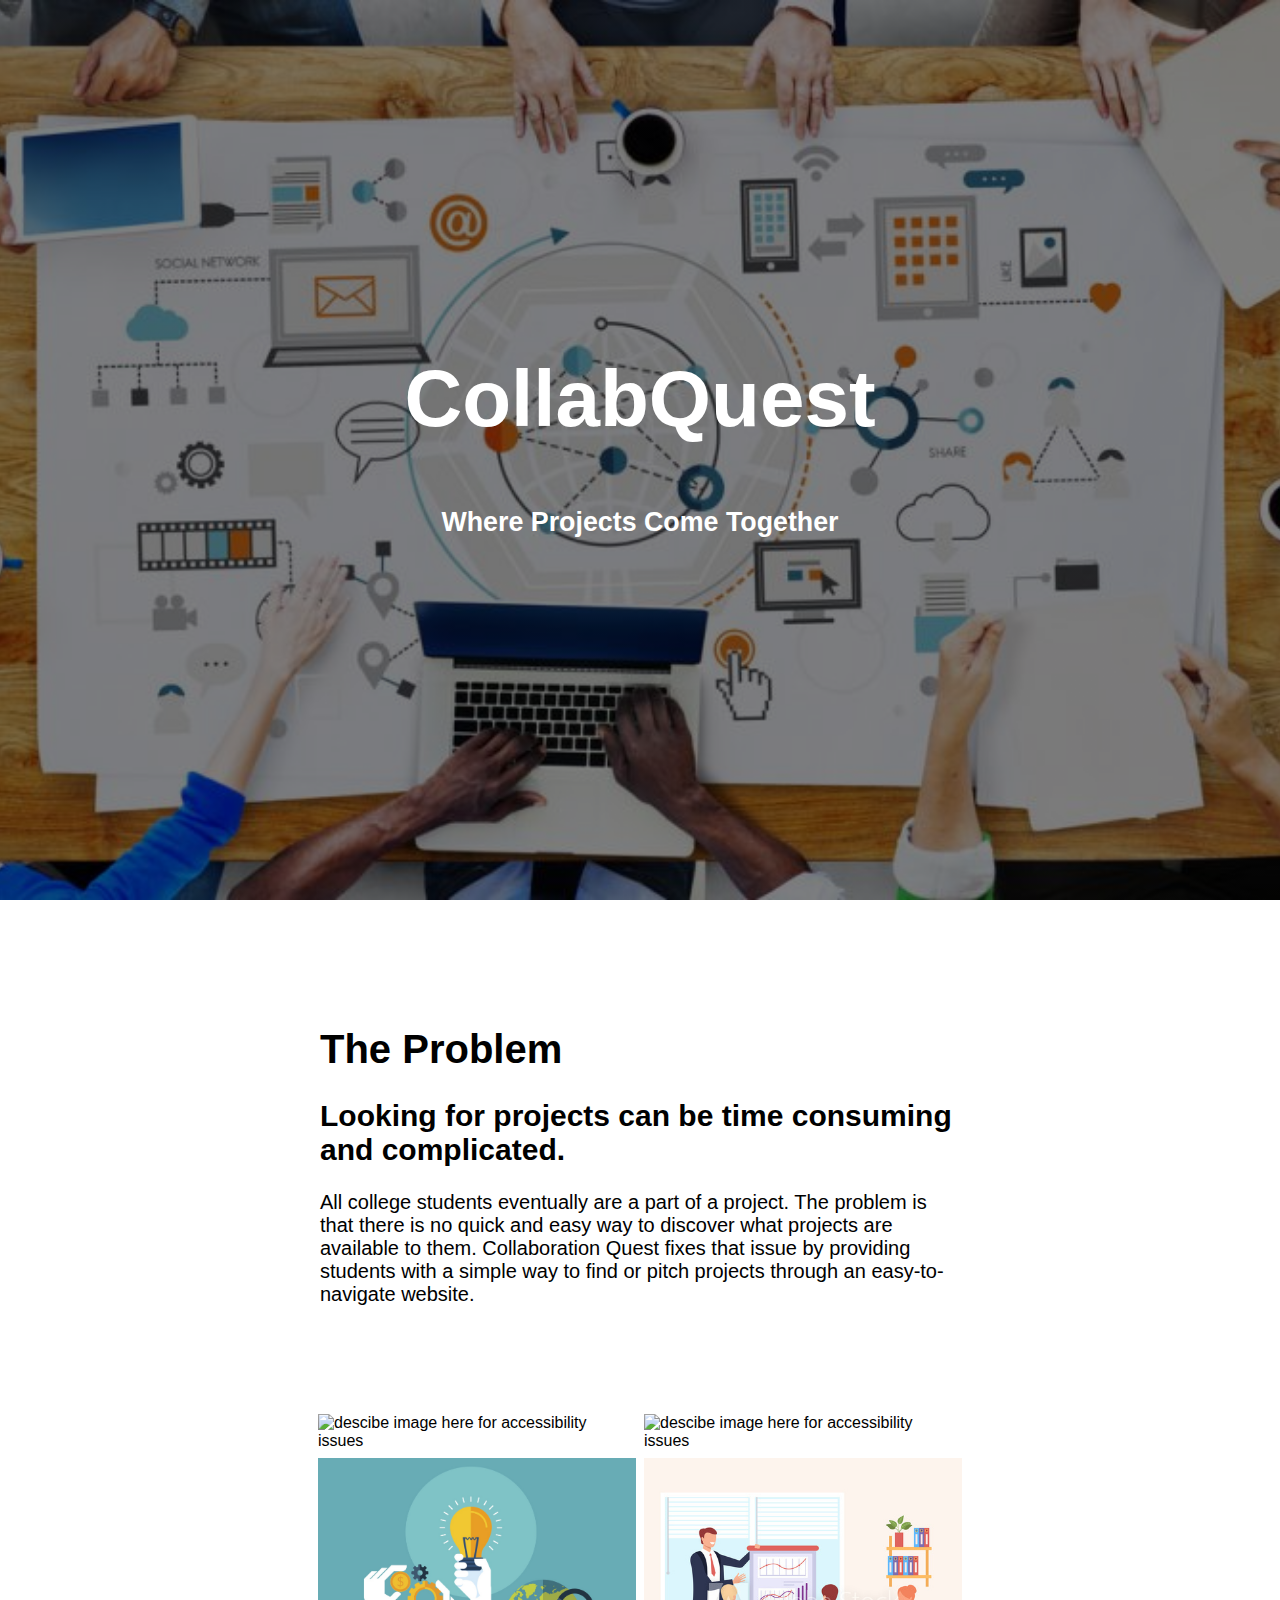
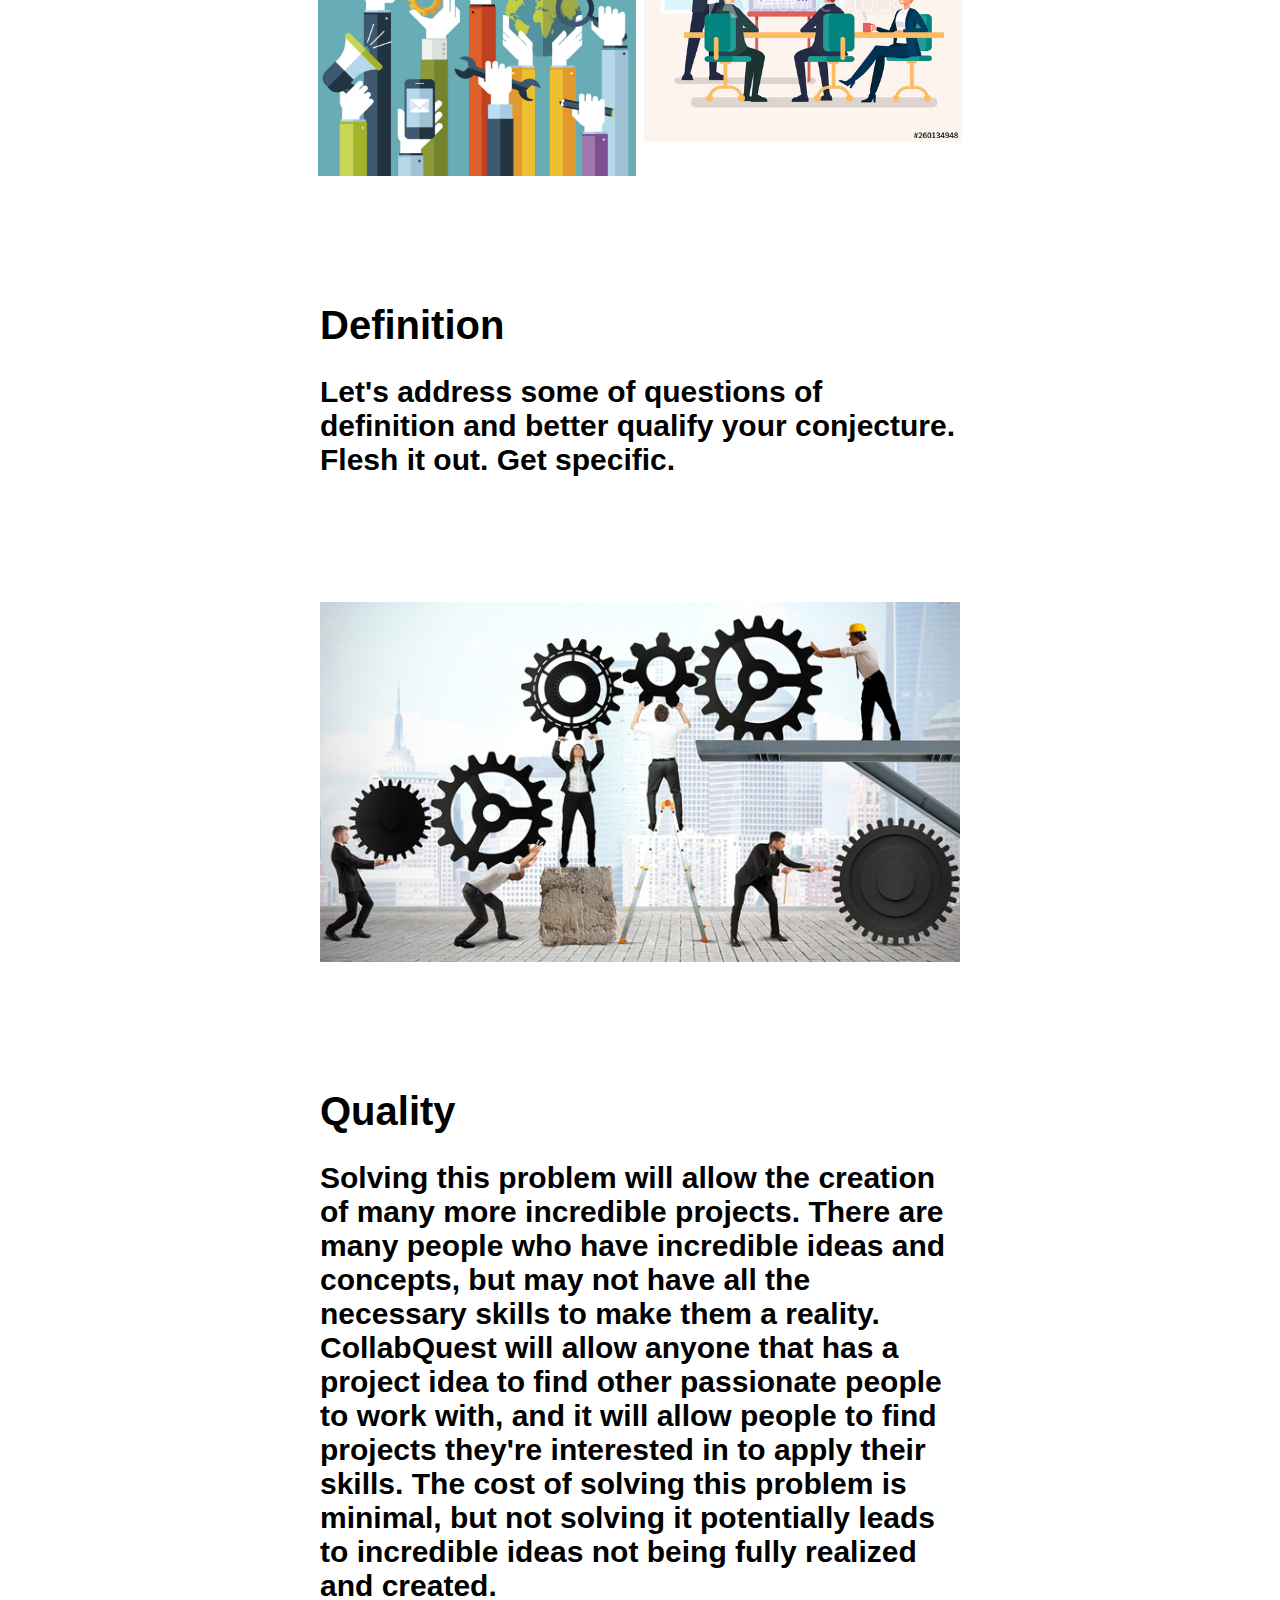
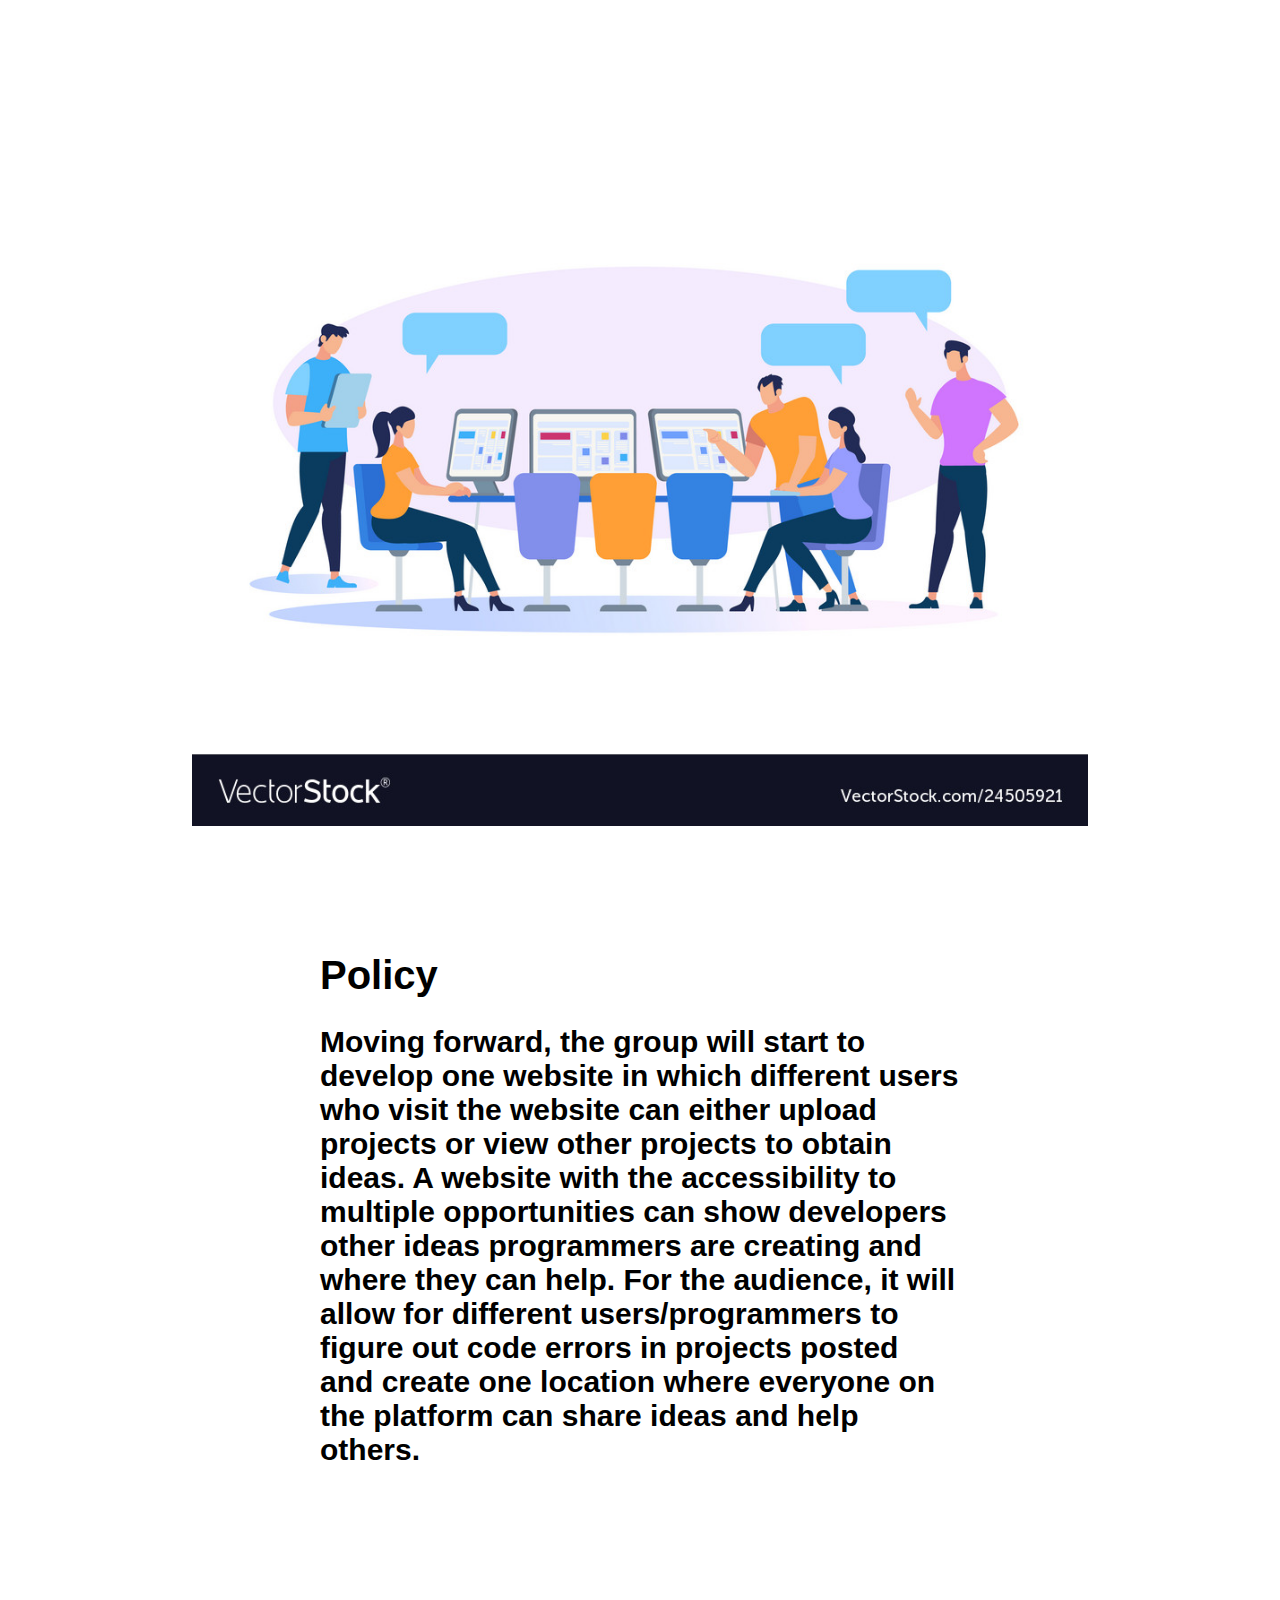
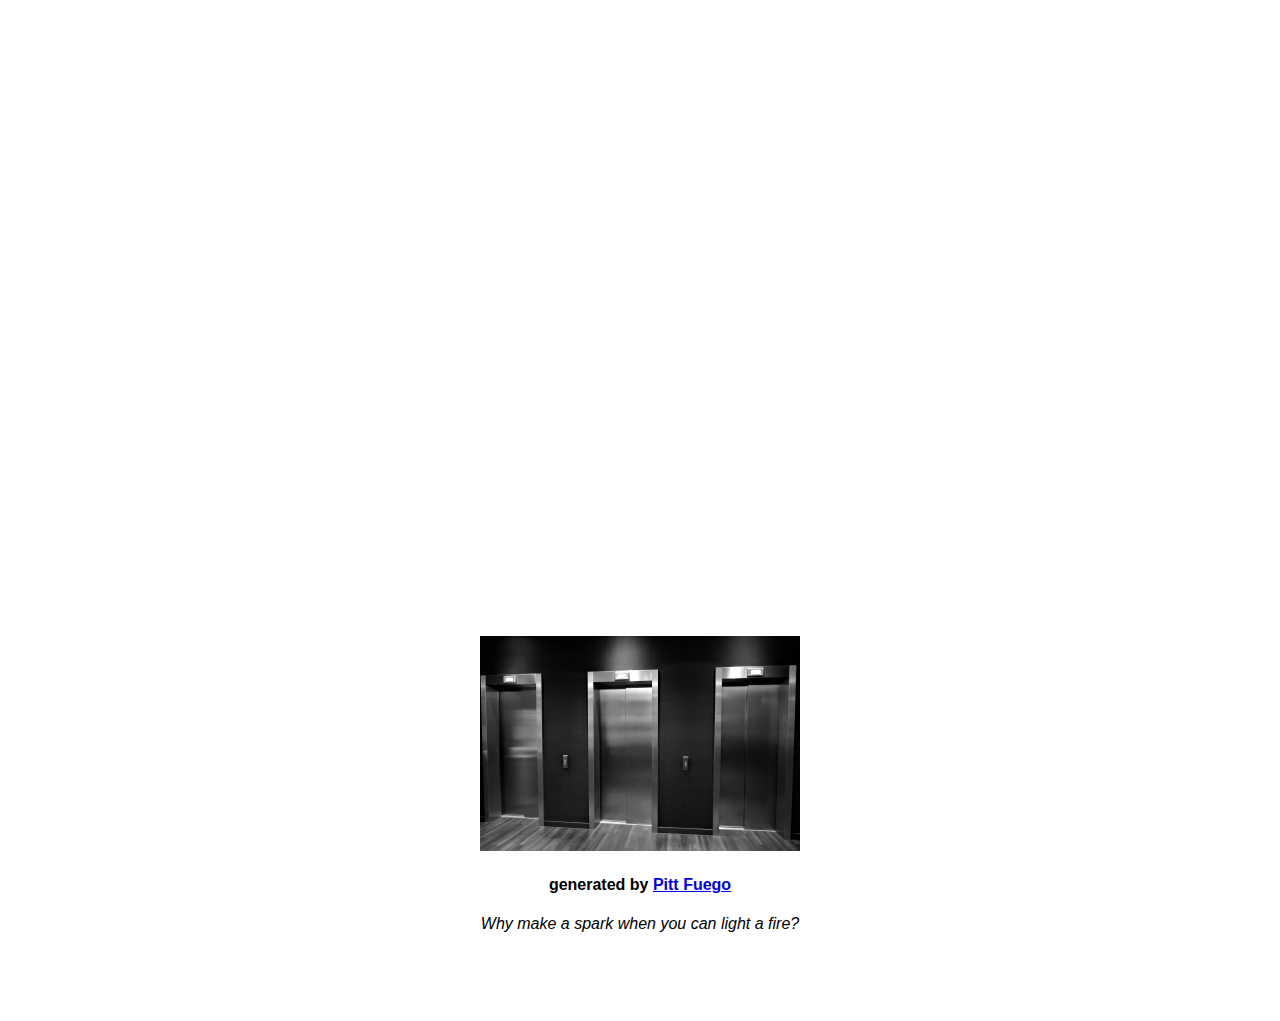
==== index.html @ deaec3da "Update index.html" ====
<!DOCTYPE html>
<html lang="en">
<head>
    
<!--Hello digital composer! Welcome to my Elevator Pitch Generator web design tool, powered by Stasis Theory. I'm glad you found it--we're going to adapt a 2,000 year old formula to help you pitch an idea, explaining who you are and what you want, why it's important, and what it will do for your audience. I use this document in my Technical Communications classes at the University of Pittsburgh to teach my students a little bit about rhetoric, and a little bit about computer science. Just follow along and with comments like this, and you will make a really cool web documemt that helps pitch your idea and learn a little bit about coding. 

You could make web presentations the easy way by creating a pdf's or powerpoint, or you could do a little more work to better understand these digital tools that you use everyday to (re)present yourself and connect with others in virtual spaces. And this last bit is an important point! If we really want to be makers, if we really want to be creative, then we need to understand our tools and how they work. 

In this file, you will work through the four questions of stasis: conjecture, definition, quality, and policy. This method is tried and true, 100% guaranteed to help you say something meaningful about almost anything. While the Greeks originally used it to help them explore questions and issues, and to try to figure out where others might disagree on those issues, the design can easily be adapted to other ends like this one. You should even commit this exercise of stasis to memory. That way, if you are ever stuck on an elevator with someone important...you'll be ready to have something to say. That was indeed the problem for Archimedes, the engineer who built the first elevator in 236BC and afterwards found himself riding in his elevator with all kinds of powerful people, ascending and descending with nothing to say. And for almost two hundred years, the the problem continued to plague the Greeks until the rhetorician Hermagoras solved this communication problem by developing the questions of stasis. Some say it was actually Aristotle, some hundred years pre-elevator, who first theorized the questions of stasis. And much later in the Roman period, Cicero, Quintillian, and Hermogenes added their own iterations.   

I like to think about stasis theory in terms of space. Some say the goal of this exercise is stasis, or agreement with the other, but I would argue that the goal of stasis is actually movement. Yes, when we come to stasis, we stop. But we stop only long enough in time/space to assess how we got where we are and what happened before moving forward. I argue that we actually use stasis theory to ready ourselves and others to move with changed velocity (in a new direction and perhaps at a different speed.) 
    
To get started with the Elevator Pitch Generator, you will need to fork my repository from GitHub if you haven't already. If you want to easily publish it on GitHub, I'll give you more information at the end of this document. But for right now, fork, and then download the website to a zip file. Go ahead and put these files in a secure place (folder) where you will be able to find them and organize your other assests like images and pdf's, etcetera. You will also need a text editor like "brackets.io" or "notepad-plus-plus.org." Open the style.css and index.html documents in the text editor and we can get started building our stasis theory web document.
    
If you are working in groups on GitHub, one group member will need to fork the website in GitHub and then each group members should fork from this new repository.

BTW. You can leave these faded comments be, or delete them. They are but road signs, absent from the larger design-->

<!--Go ahead and change the title of this HTML document from "Elevator Pitch Generator" to whatever you want. This other stuff below the title does important work to help tell different browsers what this page should look like on different screens like cell phones or desktops-->  

<title>CollabQuest</title>
<meta charset="UTF-8">
<meta name="viewport" content="width=device-width, initial-scale=1">
<link rel="stylesheet" type="text/css" href="style.css">
</head>
    
<body>
       
<!--Replace the project title and provide a flashy subtitle. Developers refer to this division as a "Hero Block." You don't need to do anything in this html. code, but you'll need to change the background image on the style.css page. First replace the el1.jpg with a .jpg or .png in the project folder (hint: simplify the name). Then use your text editor to open your style.css sheet, find the hero image, and replace el1.jpg with the name of your new image-->

<div class="hero-image">
  <div class="hero-text">
      <h1>CollabQuest</h1>
      <h6>Where Projects Come Together</h6>
  </div>
</div>

<!--in this next section you need to answer the first question of stasis, that of conjecture. What is the problem? Can it be solved?--> 

    
<div class="textblock" style="text-align: left">
  <h1>The Problem</h1>
    <h2>Looking for projects can be time consuming and complicated.</h2>
    All college students eventually are a part of a project. The problem is that there is no quick and easy way to discover what projects are available to them. Collaboration Quest fixes that issue by providing
    students with a simple way to find or pitch projects through an easy-to-navigate website.</h2>
    </div>
    
<!--Add more photos to your project folder for a photo grid, making sure the files end in .jpg or .png and replace/add to the names on the grid below on this html file. You can add more images if you wish, or subtract...see what happens--you have to be playful to find out how things work.-->
   
    <div class="row"> 
  <div class="column">
    <img src="meeting.jpg" alt= "descibe image here for accessibility issues">
    <img src="collabquest3.jpg" alt= "descibe image here for accessibility issues">
        </div>
<div class="column">
    <img src="collabquest4.jpg" alt= "descibe image here for accessibility issues">
    <img src="collabquest2.jpg" alt= "descibe image here for accessibility issues">
        </div>
    
  </div>
        </div>
        
<!--You can't break this thing! Right? Control Z. Comtrol Z. Control Z...-->

<div class="textblock" style="text-align: left">
    <h1>Definition</h1>

    <h2>Let's address some of questions of definition and better qualify your conjecture. Flesh it out. Get specific. 

    </h2>
    </div>
    
    <div>
    <!--Replace the image here. You can also control image width and height %.-->
    
 <img src="workwheels.jpeg" alt="descibe image here for accessibility issues" class="center-image" style="width:50%;height:50%;">
    </div>
    
    
    
    

<div class="textblock" style="text-align: left">
  <h1>Quality</h1>
     <h2>Solving this problem will allow the creation of many more incredible projects. There are many people who have incredible ideas and concepts, but may not have all the necessary skills to make them a reality. CollabQuest will allow anyone that has a project idea to find other passionate people to work with, and it will allow people to find projects they're interested in to apply their skills. The cost of solving this problem is minimal, but not solving it potentially leads to incredible ideas not being fully realized and created.</h2>
    </div>
   
    
    <div>
       
 <img src="working-together-vector.jpg" alt="descibe image here for accessibility issues" class="center-image" alt="my feet in water" style="width:70%;height:80%;">
    </div>
    
    
    
<div class="textblock" style="text-align: left">
  <h1>Policy</h1>
    
    <h2>Moving forward, the group will start to develop one website in which different users who visit the website can either upload projects or view other projects to obtain ideas. A website with the accessibility to multiple opportunities can show developers other ideas programmers are creating and where they can help. For the audience, it will allow for different users/programmers to figure out code errors in projects posted and create one location where everyone on the platform can share ideas and help others.</h2>
    </div>
  
    
    <div class="parallax-1"></div>
    
 <br>
<br>
<br>
<br>   
<br>
<br>
<br>
<br>  
    
<div style="text-align: center">
    <img src="el1.jpg" alt="Pitt Fuego Flame" style="max-width:25%;max-height:25%;">
    <h4>generated by <a href="https://pitt-fuego.github.io/Pitt-Fuego-Coding-Tools/">Pitt Fuego</a></h4>
    <p><em>Why make a spark when you can light a fire?</em></p>
    </div>   
<br>
<br>
<br>
<br>
    
<!--Add footer here-->
    
  </body>
     </html>





<!--Looking to add components? You've come to the right place. Copy and Paste Code Snippets   
-------------------------------------------------------------------------------------------

***Add Text Block***


Instructions: Format textblock left, center, justify, right;
    Format text: Italics:<em>Italics</em>; Bold:<b>Bold</b>; Link Website <a href="https://ex>HERE"</a>; Link Asset <a href=filename.pdf>HERE</a>; Line Breaks/Spaces: <br>; 

Code:

<div class="textblock" style="text-align: left"> 
<h1>Header</h1> 
  <h2>We recommend using our mobile-ready H1 and H2 text sizing. Lorem ipsum dolor sit amet, consectetur adipiscing elit, sed do eiusmod tempor incididunt ut labore et dolore magna aliqua. Ut enim ad minim veniam, quis nostrud exercitation ullamco laboris nisi ut aliquip ex ea commodo consequat. Duis aute irure dolor in reprehenderit in voluptate velit esse cillum dolore eu fugiat nulla pariatur. Excepteur sint occaecat cupidatat non proident, sunt in culpa qui officia deserunt mollit anim id est laborum.</h2>    
  </div>
<br>
<br>
<br>
<br>
    

***Add Bulleted Points***

<div class=bulleted-points>
<ul>
  <li>first</li>
  <li>second</li>
  <li>third</li>
</ul>
<div>
<br>
<br>
<br>
<br>


***Add an Image*** 
Instructions: Control image with height/width value. 

*Centered Image (Any Size - adjust max width/height percentages)* 

<div>
    <img src="fuego.jpg" alt="decribe the image HERE for accessibility purposes" class="center-image" style="max-width:30%; max-height:30%;">
</div>
<br>
<br>
<br>
<br>


*Full Width Image* 
(Notice that images of 100% don't need .css class)

<div>
<img src="fuego.jpg" alt="decribe the image HERE for accessibility purposes" style="width:100%;">
</div>
<br>
<br>
<br>
<br>




***Add a Photo Grid***

<div class="row"> 
  <div class="column">
    <img src="pgrid1.jpg" alt="decribe the image HERE for accessibility purposes">
    <img src="pgrid2.jpg" alt="decribe the image HERE for accessibility purposes">
  </div>
  <div class="column">
    <img src="pgrid3.jpg" alt="decribe the image HERE for accessibility purposes">
    <img src="pgrid4.jpg" alt="decribe the image HERE for accessibility purposes">
  </div>
  <div class="column">    
    <img src="pgrid5.jpg" alt="decribe the image HERE for accessibility purposes">
    <img src="pgrid6.jpg" alt="decribe the image HERE for accessibility purposes">
  </div>
</div>
<br>
<br>
<br>
<br>




***Embed YouTube Video***

<div style="text-align: center">
<iframe width="560" height="315" src="https://www.youtube.com/embed/VIDEO ID" frameborder="0" allow="accelerometer; autoplay; clipboard-write; encrypted-media; gyroscope; picture-in-picture" allowfullscreen></iframe>
<p>Describe your image HERE</p>
</div>
<br>
<br>
<br>
<br>



***Add a Parallax Window***


***Add a Copyright Footer***
  <footer>
    <div class="container">
      <p>Copyright Your Name, Year.</p>
      </div>
  </footer>



***Need something that's not here? Then you probably don't need it. But okay...go to w3 Schools***


-->





<!--Looking to publish this page in GitHub? Here are your next steps:

Sign in to GitHub. Create  new repository. Name it. Click upload, and select/drag and drop all of you files... all of them, index.html. style.html, readme, and your image assets. Click "commit." Now go to your repository "settings." Scroll down to "GitHub Pages." Here you will change "source" from "none" to "master branch." This will publish your Pitt Fuego online. Find, copy your URL from this settings page...and now it's time to spread the fire! Pitt Fuego! Peace and love only, Stephen Quigley, University of Pittsburgh, 2020.
-->
---- style.css ----
body, html {
  height: 100%;
  margin: 0;
  font-family: Arial, Helvetica, sans-serif;
}

.hero-image {
  /* This is your opening image. You will need to change el1.jpg to something of your choice*/
  
background-image: linear-gradient(rgba(0, 0, 0, 0.5), rgba(0, 0, 0, 0.5)), url("collabquest.1.jpg");
  height: 100%;
  background-attachment: fixed;
  background-position: center;
  background-repeat: no-repeat;
  background-size: cover;
  position: relative;      
}

/* Place text in the middle of the image */

.hero-text {
  text-align: center;
  position: absolute;
  top: 50%;
  left: 50%;
  transform: translate(-50%, -50%);
  color: white;
  font-size: 250%;
}

/* This is what controls that cool parallax scrolling effect. Change the image "el4.jpg" below to your image.*/
/*You can always add more parlax assets on your web document, just follow the directions at the bottom of the index.html.*/
.parallax-1 { 
  background-image: url("collabquest.1.jpg");

  /* Set a specific height */
  height: 500px; 

  /* control the parallax scrolling effect */
  background-attachment: fixed;
  background-position: center;
  background-repeat: no-repeat;
  background-size: cover;
}

/* Preset Image Controls

This section of css. helps organize images to position and center the image to scale nicely on all screens */

.center-image {
  display: block;
  margin-left: auto;
  margin-right: auto;
  width: 50%;
}


/* -Preset Photo Grid -  

The following .css is responsible for your photo grid .row, .column, .column img and @ media all work together to create your responsive image displays. Change the images on index.html. Remember, the images need to be in your project file folder */

.row {
  display: flex;
  flex-wrap: wrap;
  padding: 0 4px;
    justify-content: center;
}

/* Create 3 equal columns that sit next to each other */
.column {
  flex: 25%;
  max-width: 25%;
  padding: 0 4px;
}

.column img {
  margin-top: 8px;
  vertical-align: middle;
  width: 100%;
}


/* Responsive layout - makes grid a one column-layout instead of two or three columns */
@media screen and (max-width: 800px) {
  .column {
    flex: 50%;
    max-width: 50%;
}
}


/* - Preset Text Block Controls- 
this css. element centers text elements*/


/* This css. section controls the paragraph chunks*/

@media screen and (min-width: 800px) {
.textblock {
  margin: auto;
  width: 50%;
  padding: 100px;
    font-size: 125%; 
}
}
    
@media screen and (max-width: 800px) {
  .textblock {
    margin: auto;
    padding: 20px;    
}
}
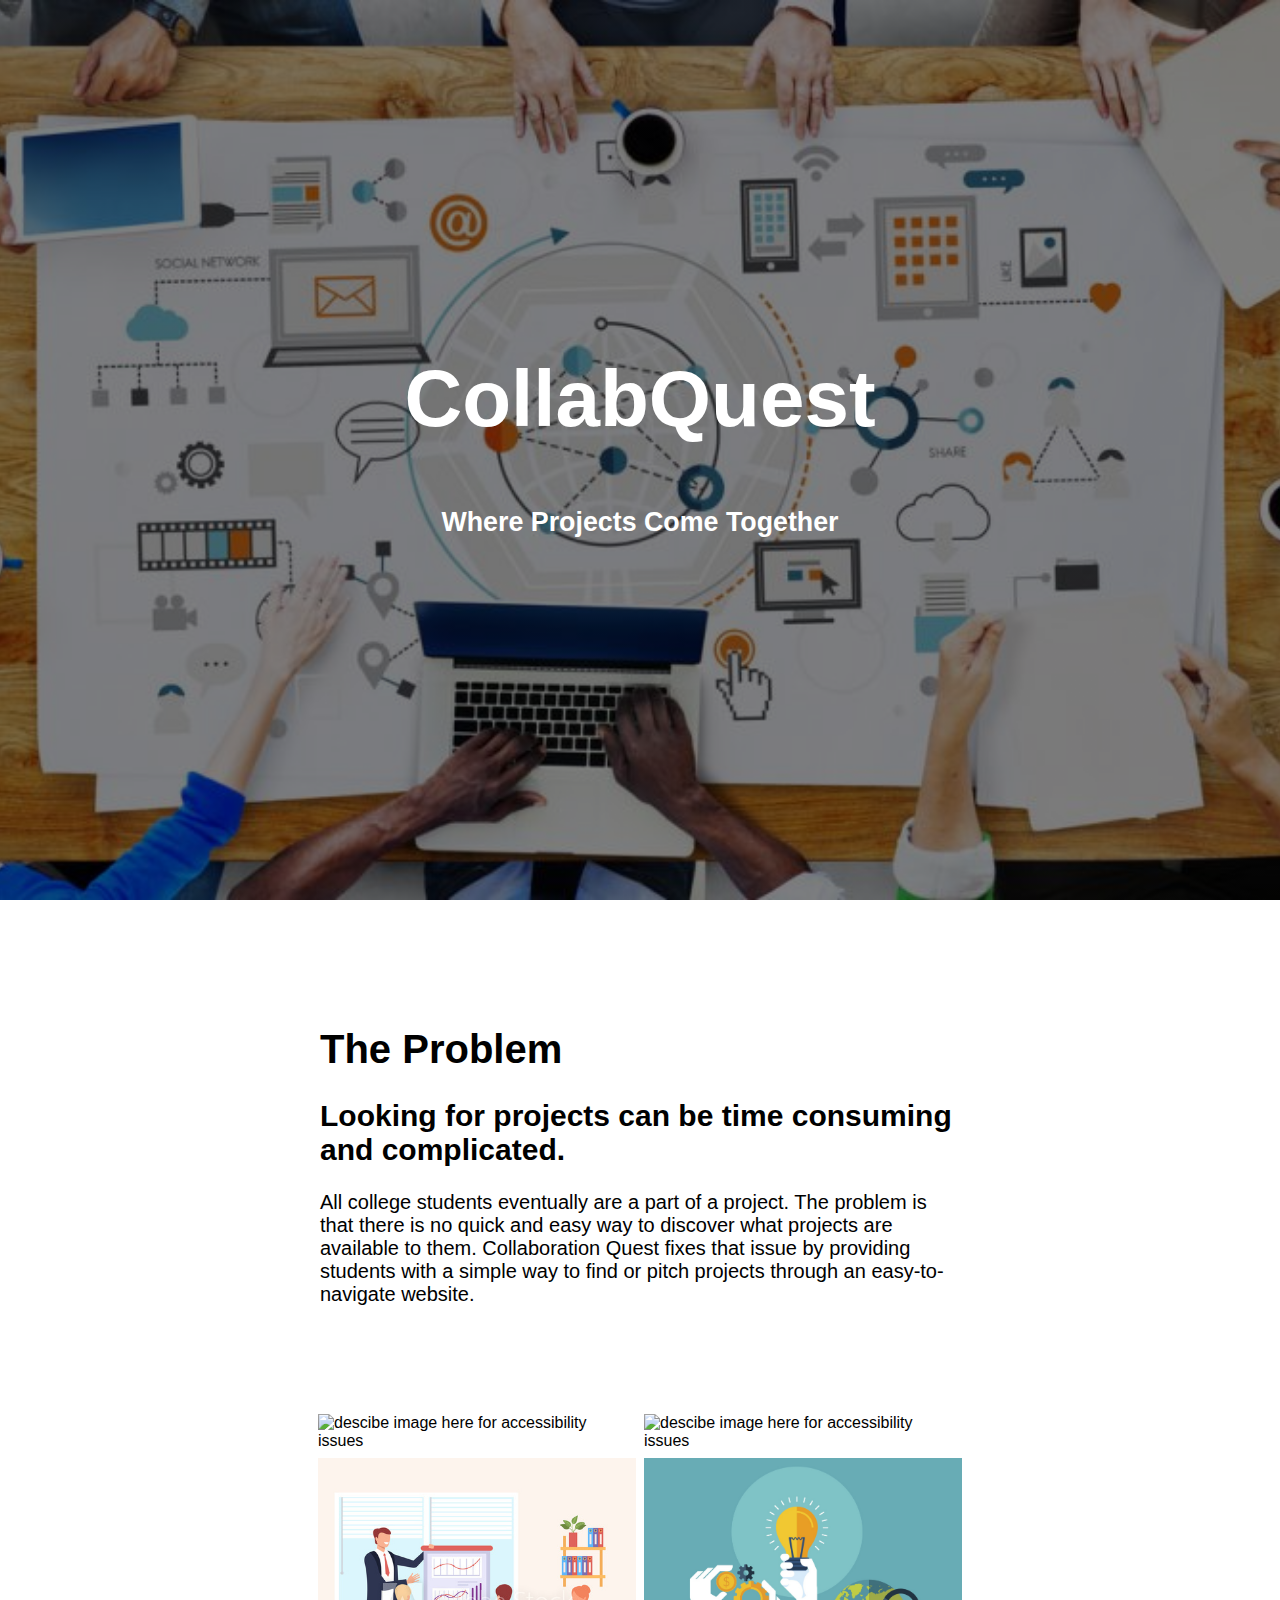
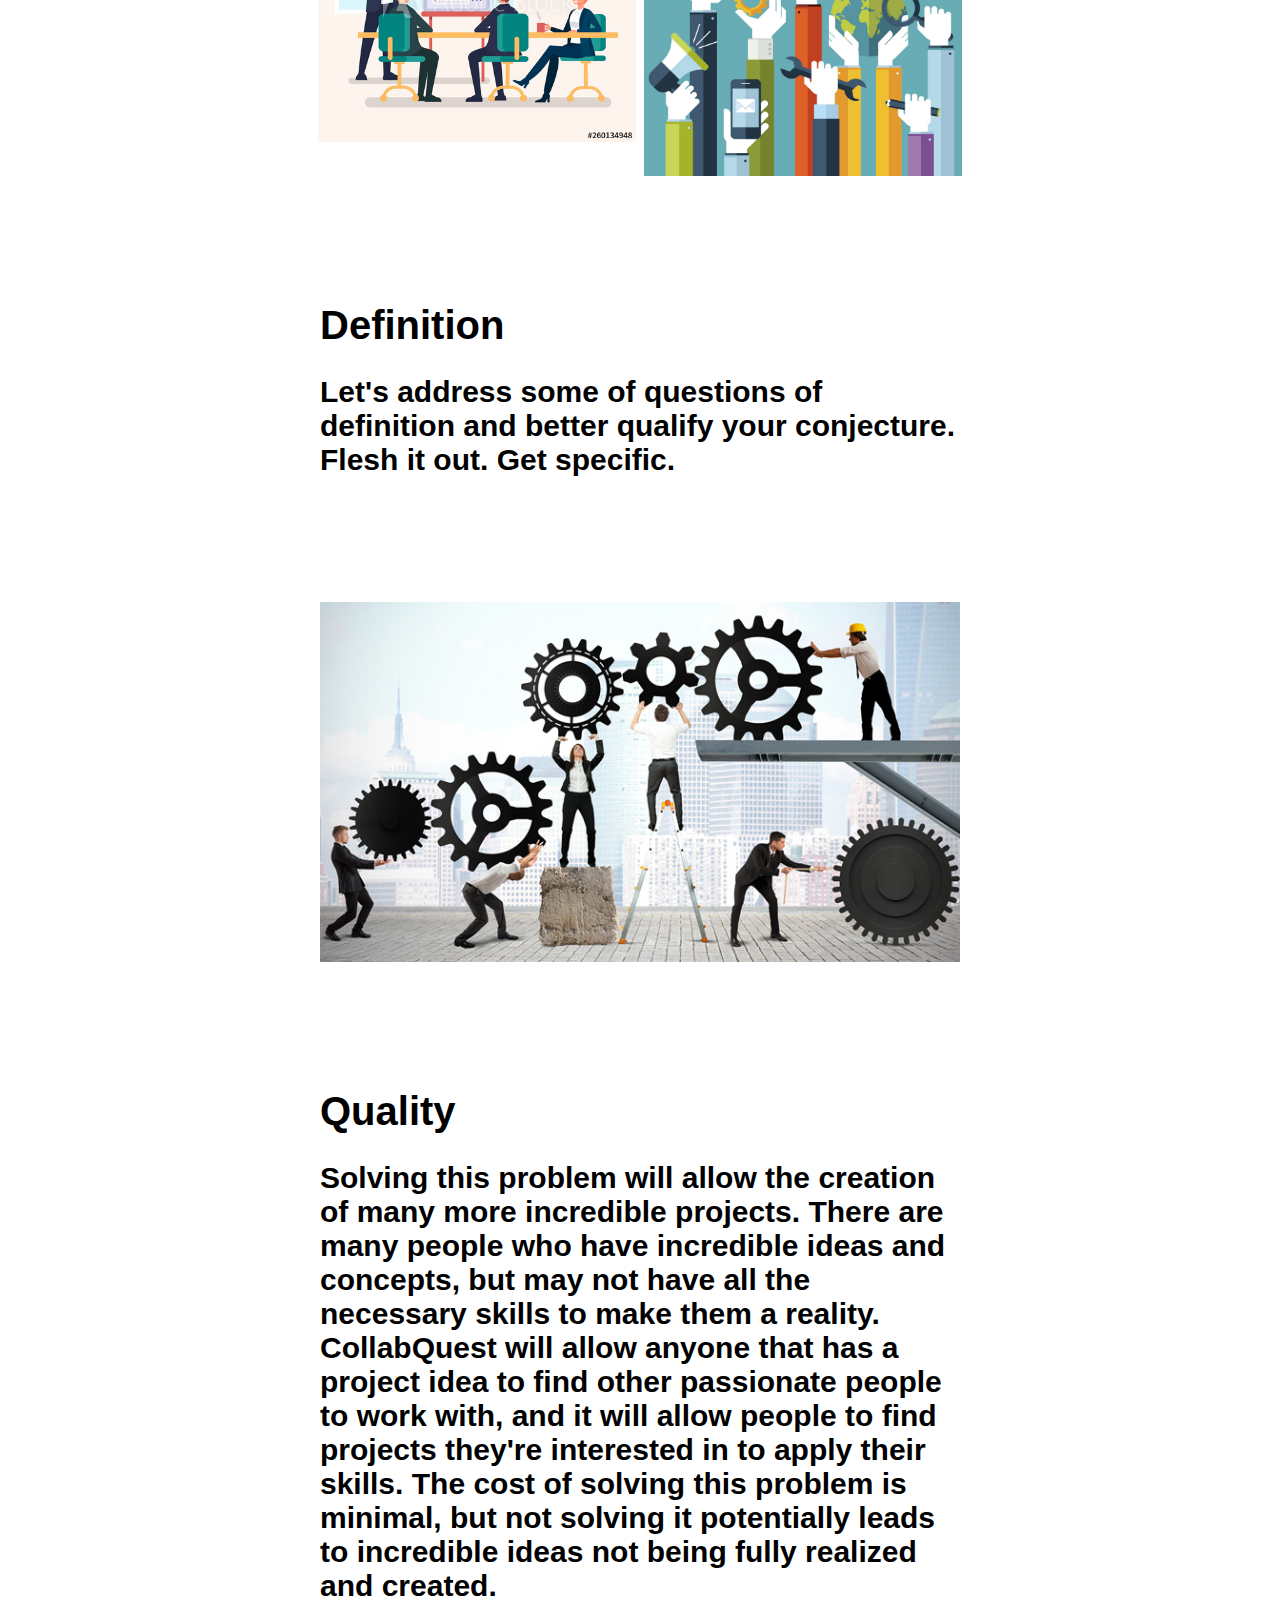
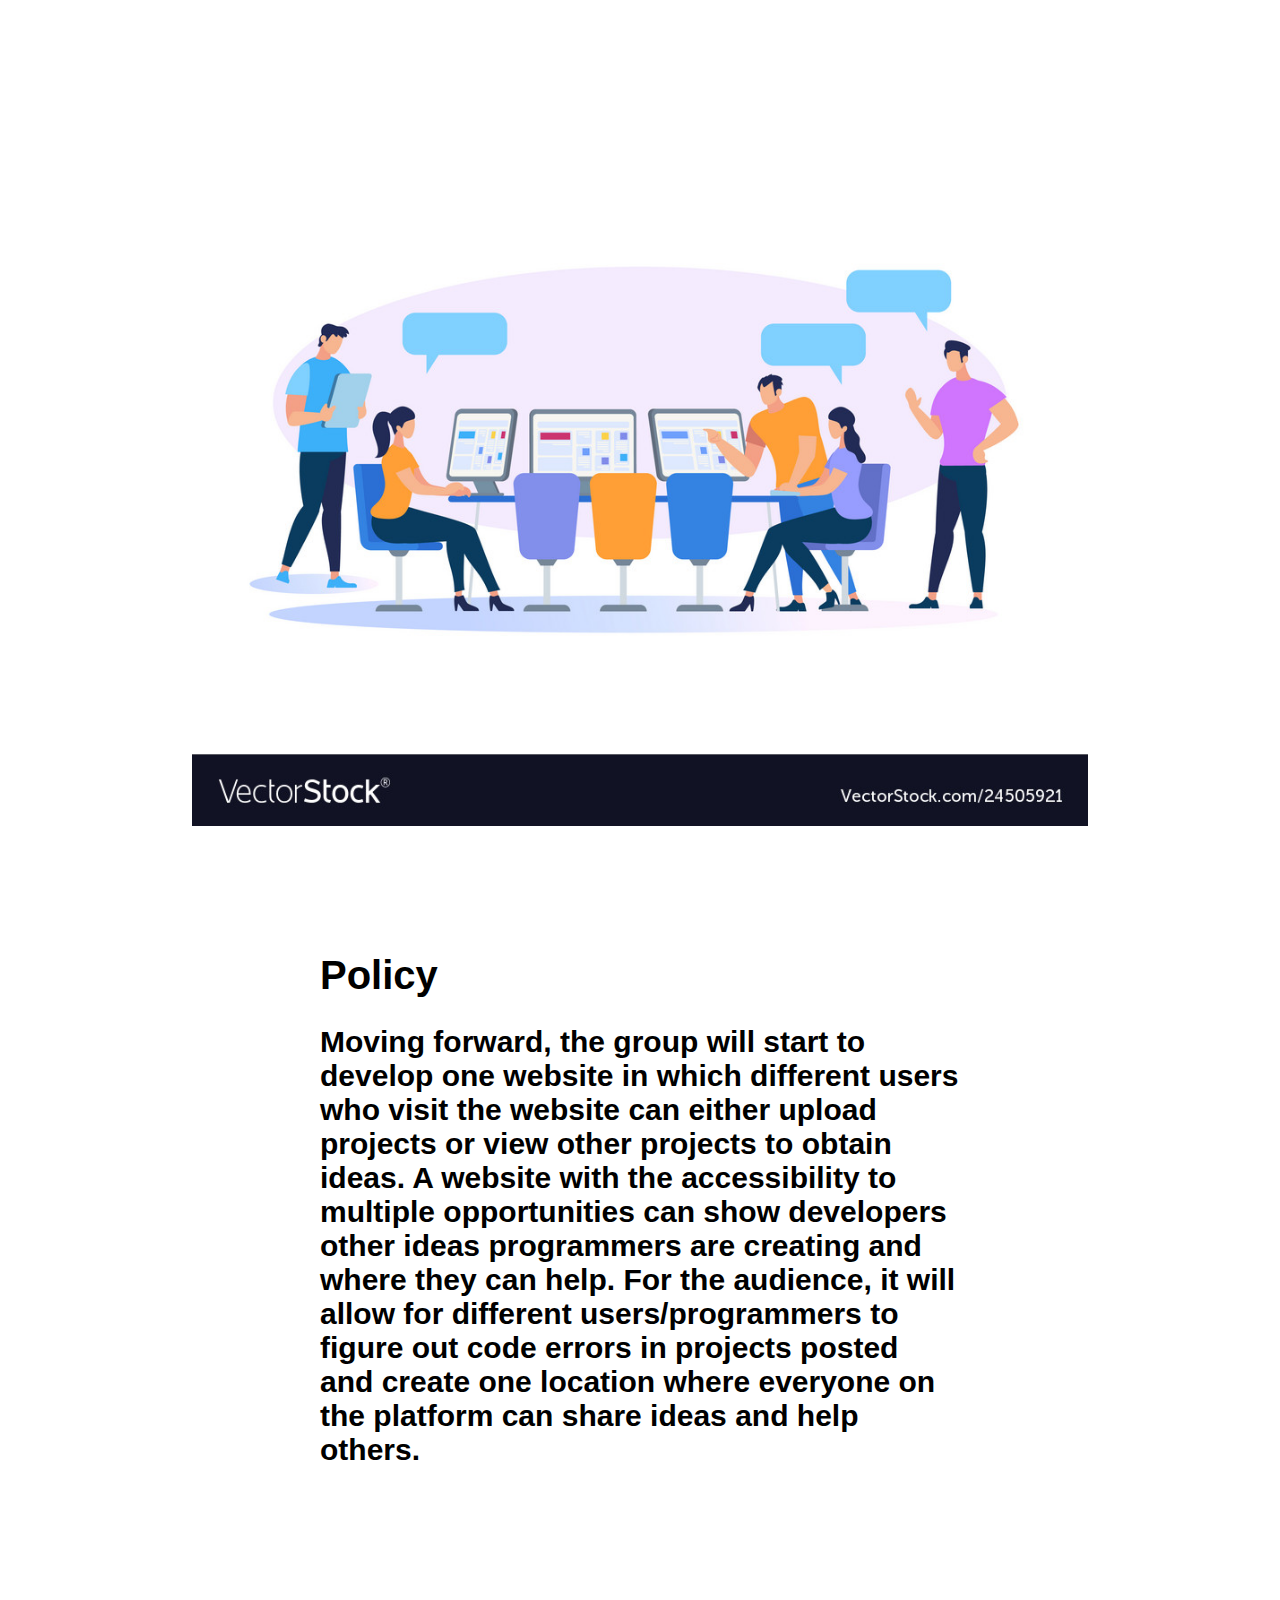
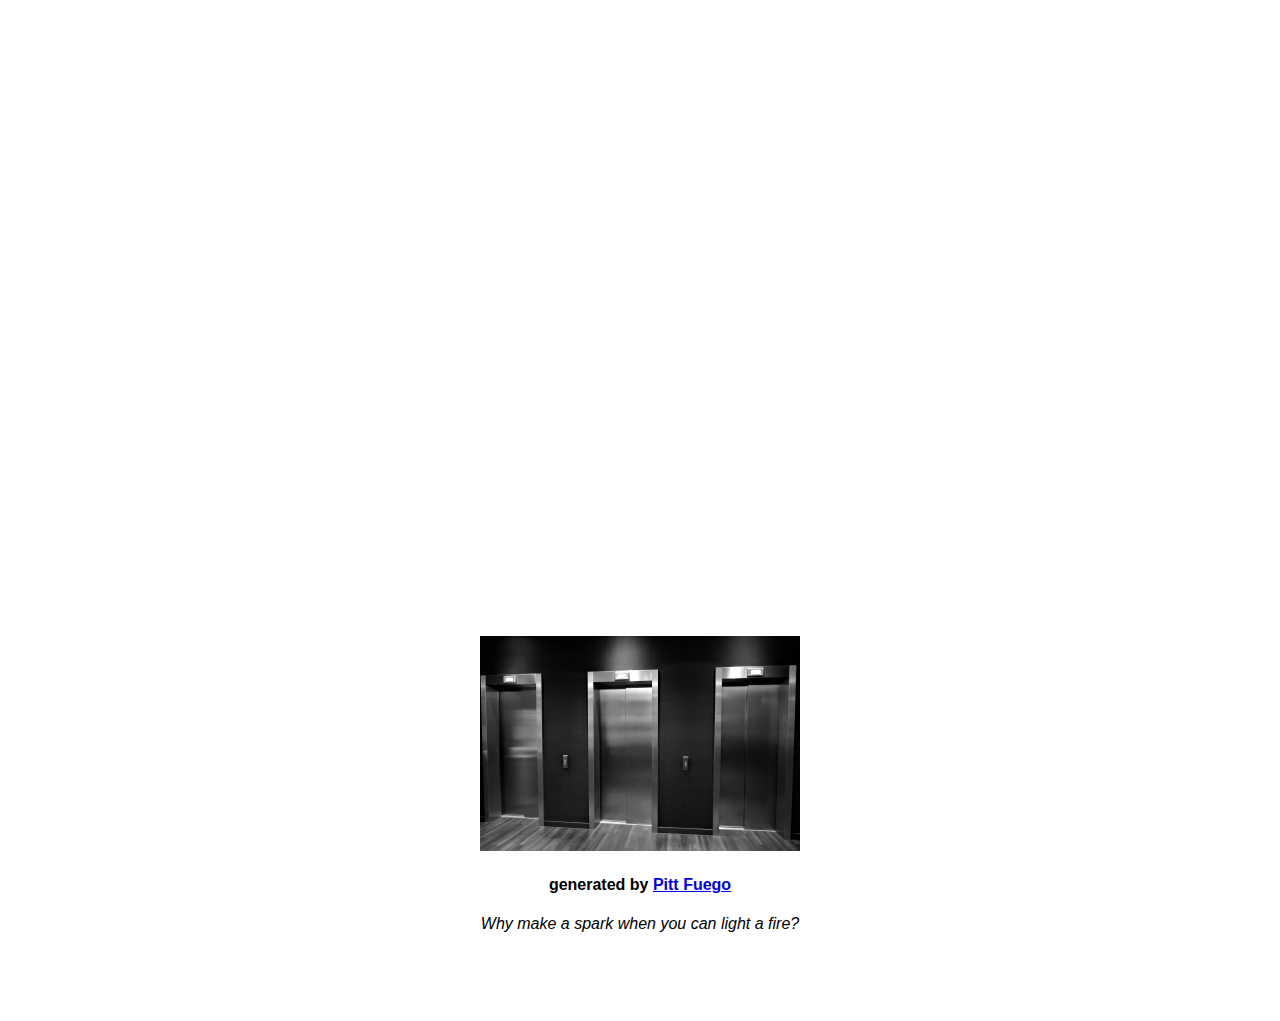
==== commit 09daec88: "Update index.html" ====
--- a/index.html
+++ b/index.html
@@ -50,11 +50,11 @@
     <div class="row"> 
   <div class="column">
     <img src="meeting.jpg" alt= "descibe image here for accessibility issues">
-    <img src="collabquest3.jpg" alt= "descibe image here for accessibility issues">
+    <img src="collabquest2.jpg" alt= "descibe image here for accessibility issues">
         </div>
 <div class="column">
-    <img src="collabquest4.jpg" alt= "descibe image here for accessibility issues">
-    <img src="collabquest2.jpg" alt= "descibe image here for accessibility issues">
+    <img src="collabquest.jpg" alt= "descibe image here for accessibility issues">
+    <img src="collabquest3.jpg" alt= "descibe image here for accessibility issues">
         </div>
     
   </div>
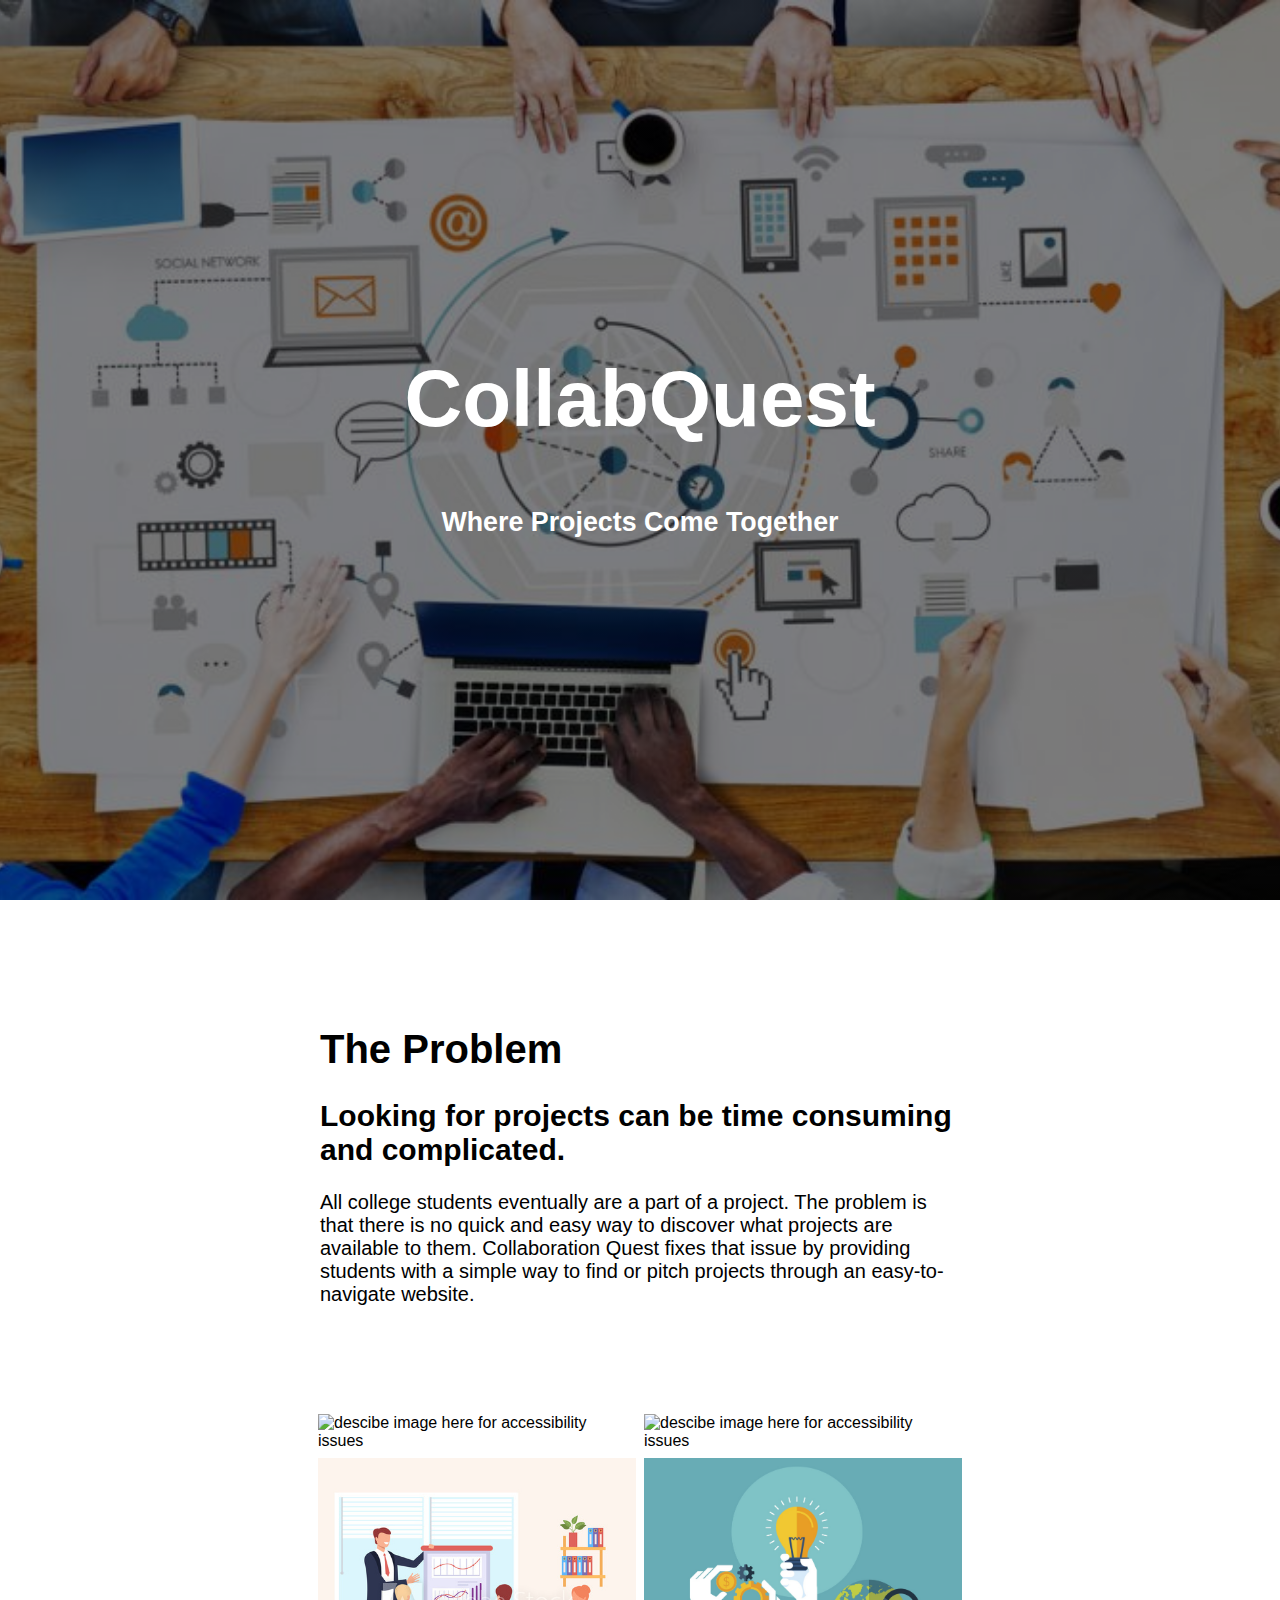
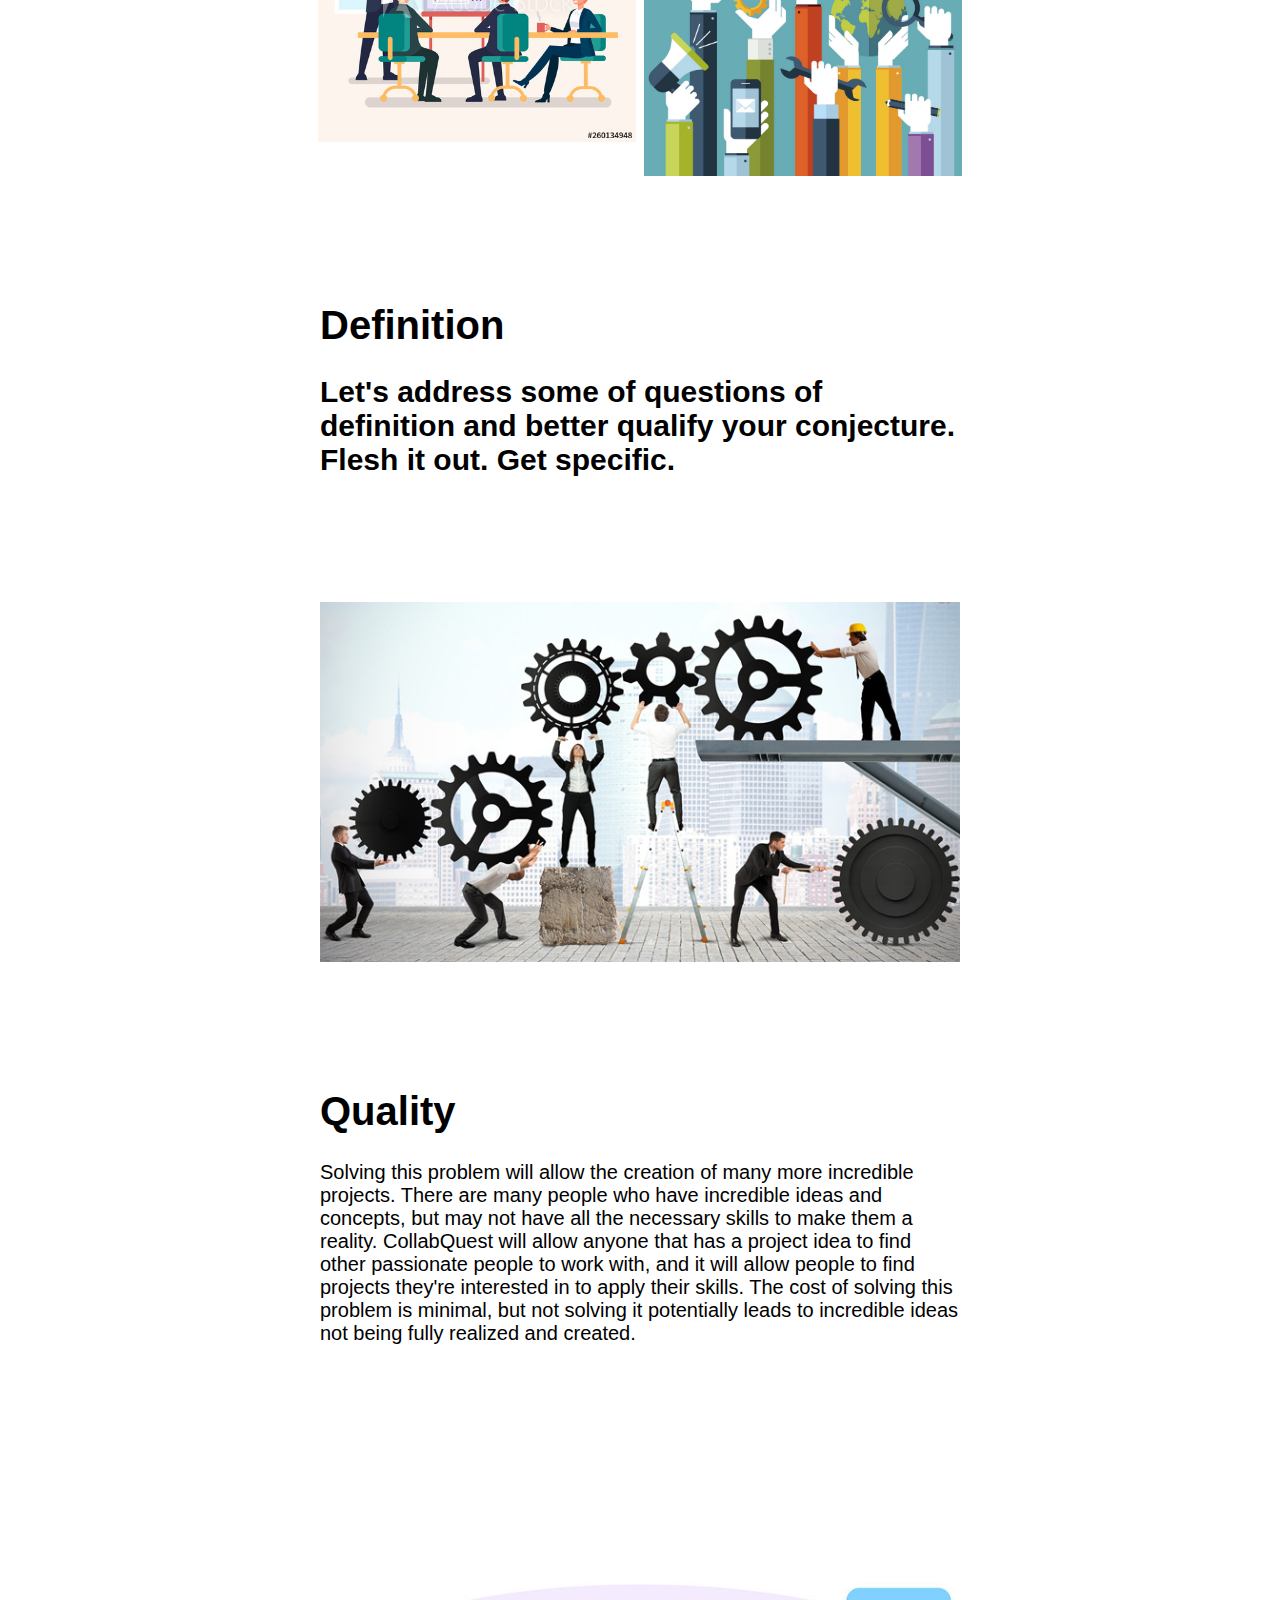
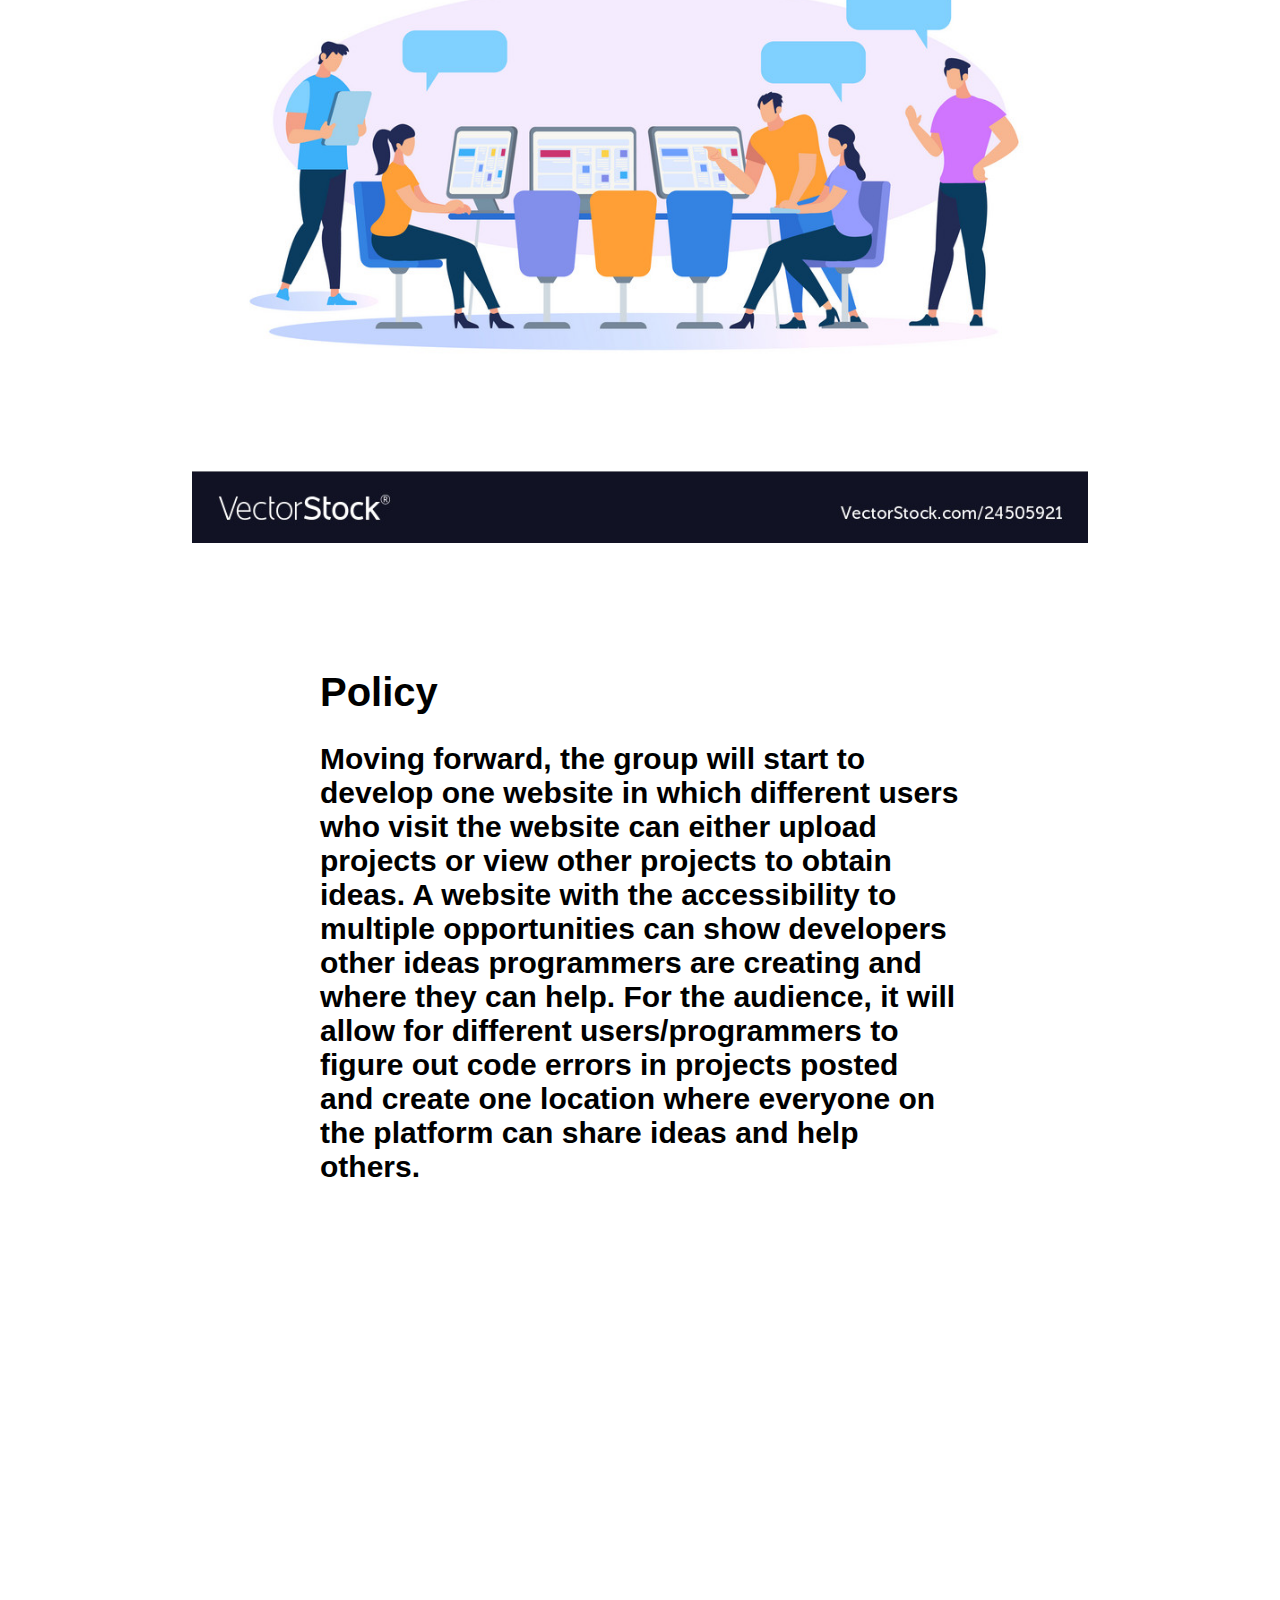
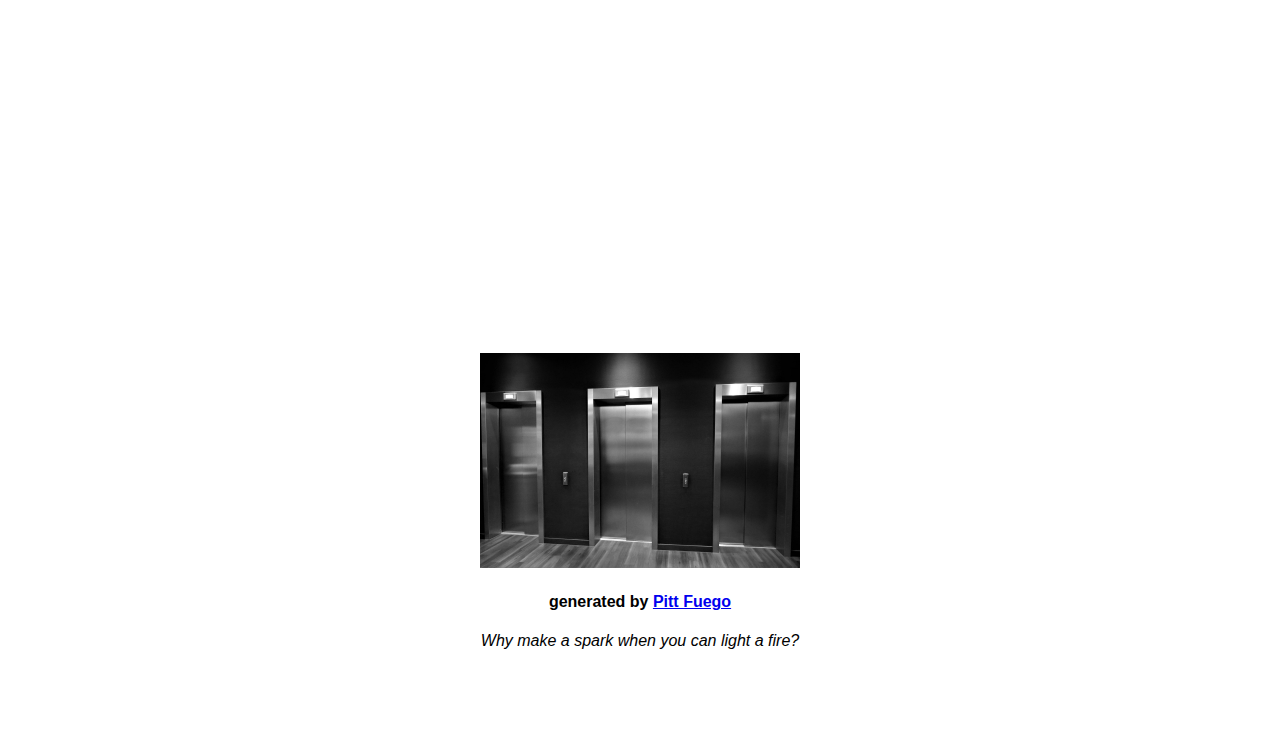
==== commit f93efe51: "Update index.html" ====
--- a/index.html
+++ b/index.html
@@ -82,7 +82,7 @@
 
 <div class="textblock" style="text-align: left">
   <h1>Quality</h1>
-     <h2>Solving this problem will allow the creation of many more incredible projects. There are many people who have incredible ideas and concepts, but may not have all the necessary skills to make them a reality. CollabQuest will allow anyone that has a project idea to find other passionate people to work with, and it will allow people to find projects they're interested in to apply their skills. The cost of solving this problem is minimal, but not solving it potentially leads to incredible ideas not being fully realized and created.</h2>
+     Solving this problem will allow the creation of many more incredible projects. There are many people who have incredible ideas and concepts, but may not have all the necessary skills to make them a reality. CollabQuest will allow anyone that has a project idea to find other passionate people to work with, and it will allow people to find projects they're interested in to apply their skills. The cost of solving this problem is minimal, but not solving it potentially leads to incredible ideas not being fully realized and created.
     </div>
    
     
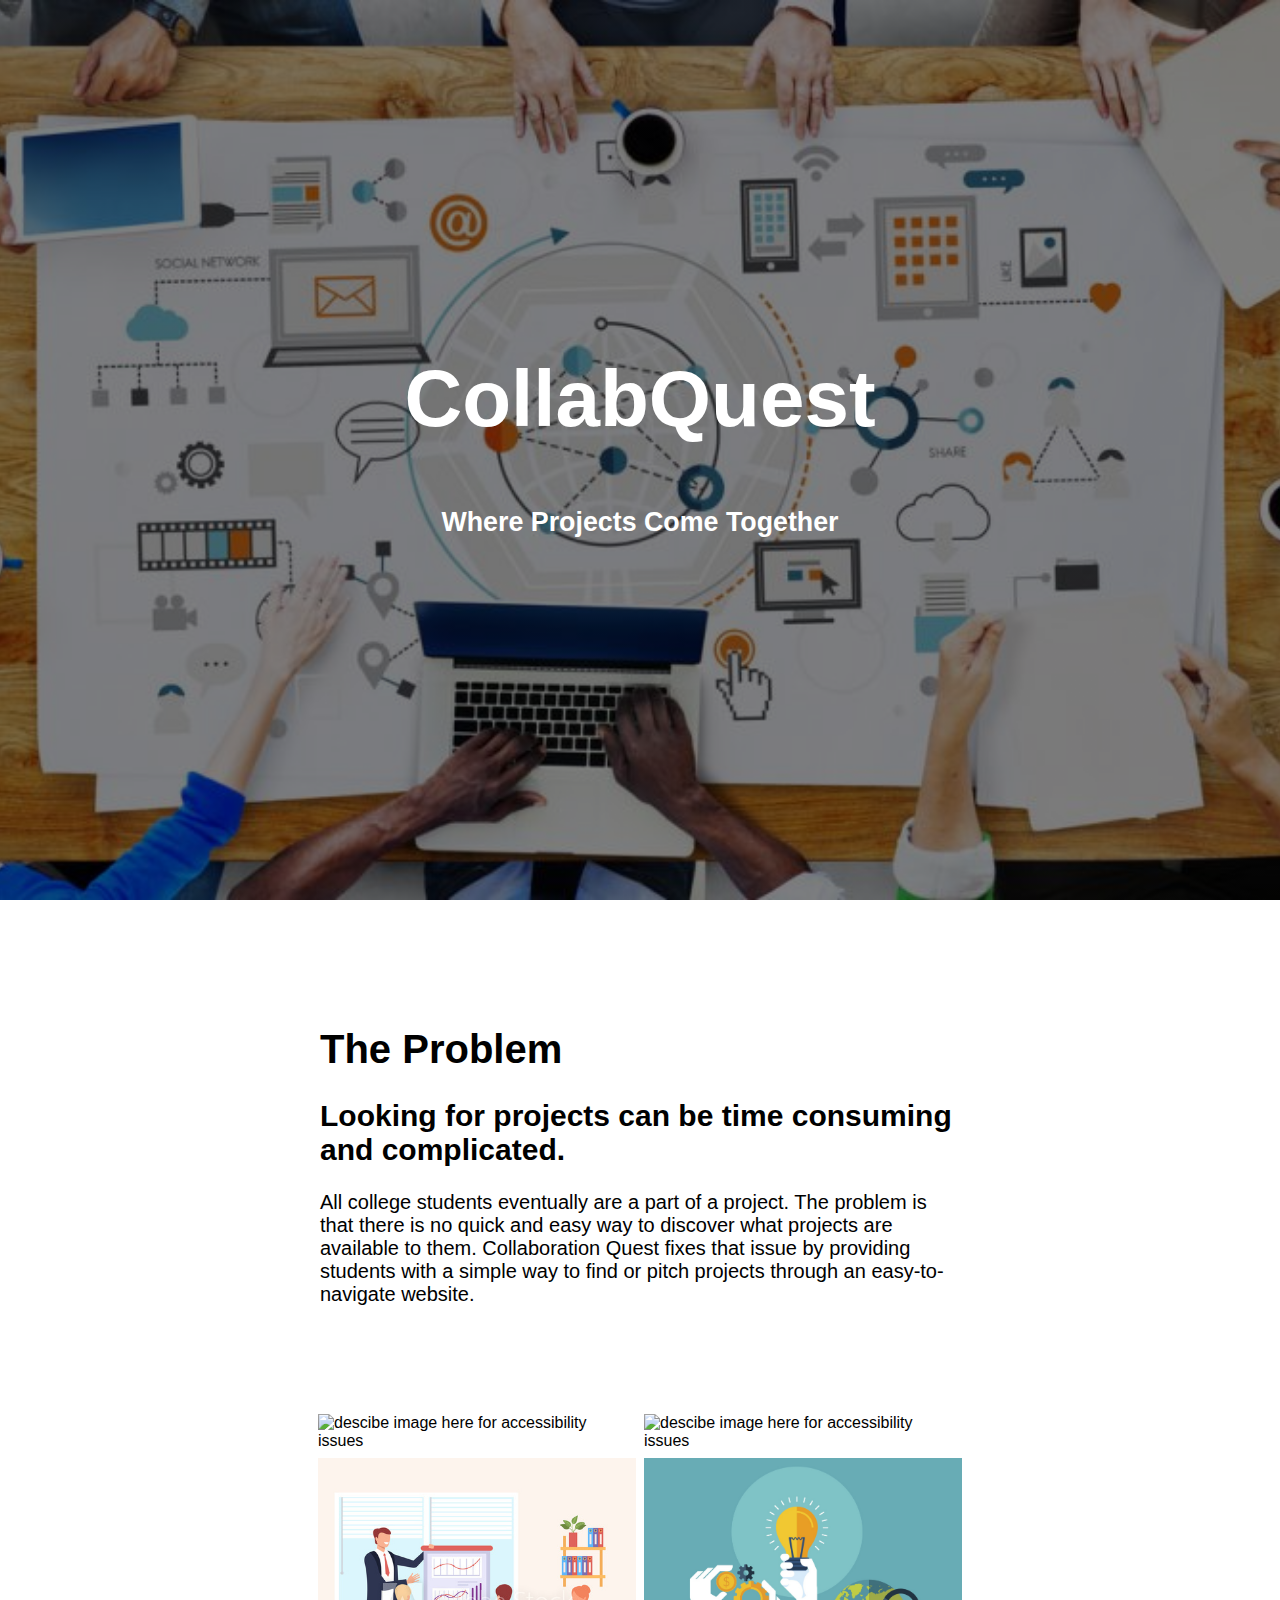
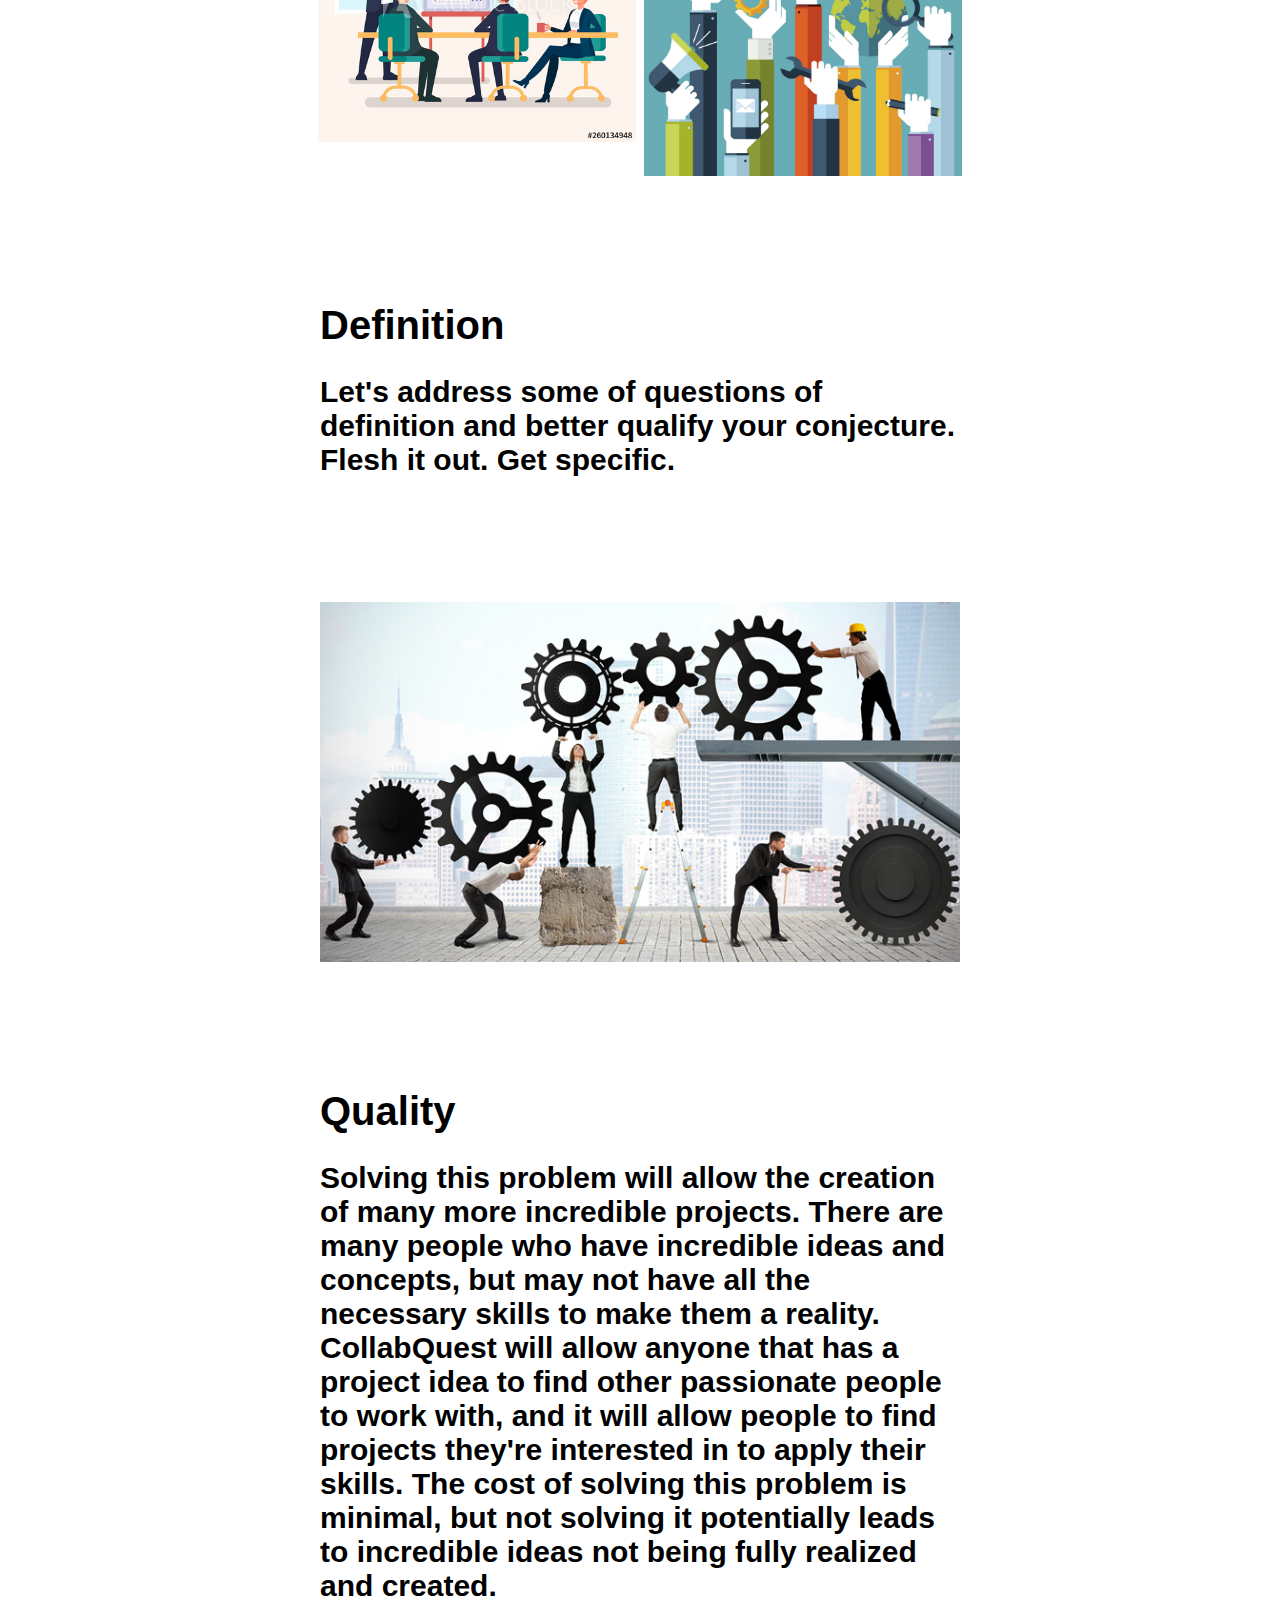
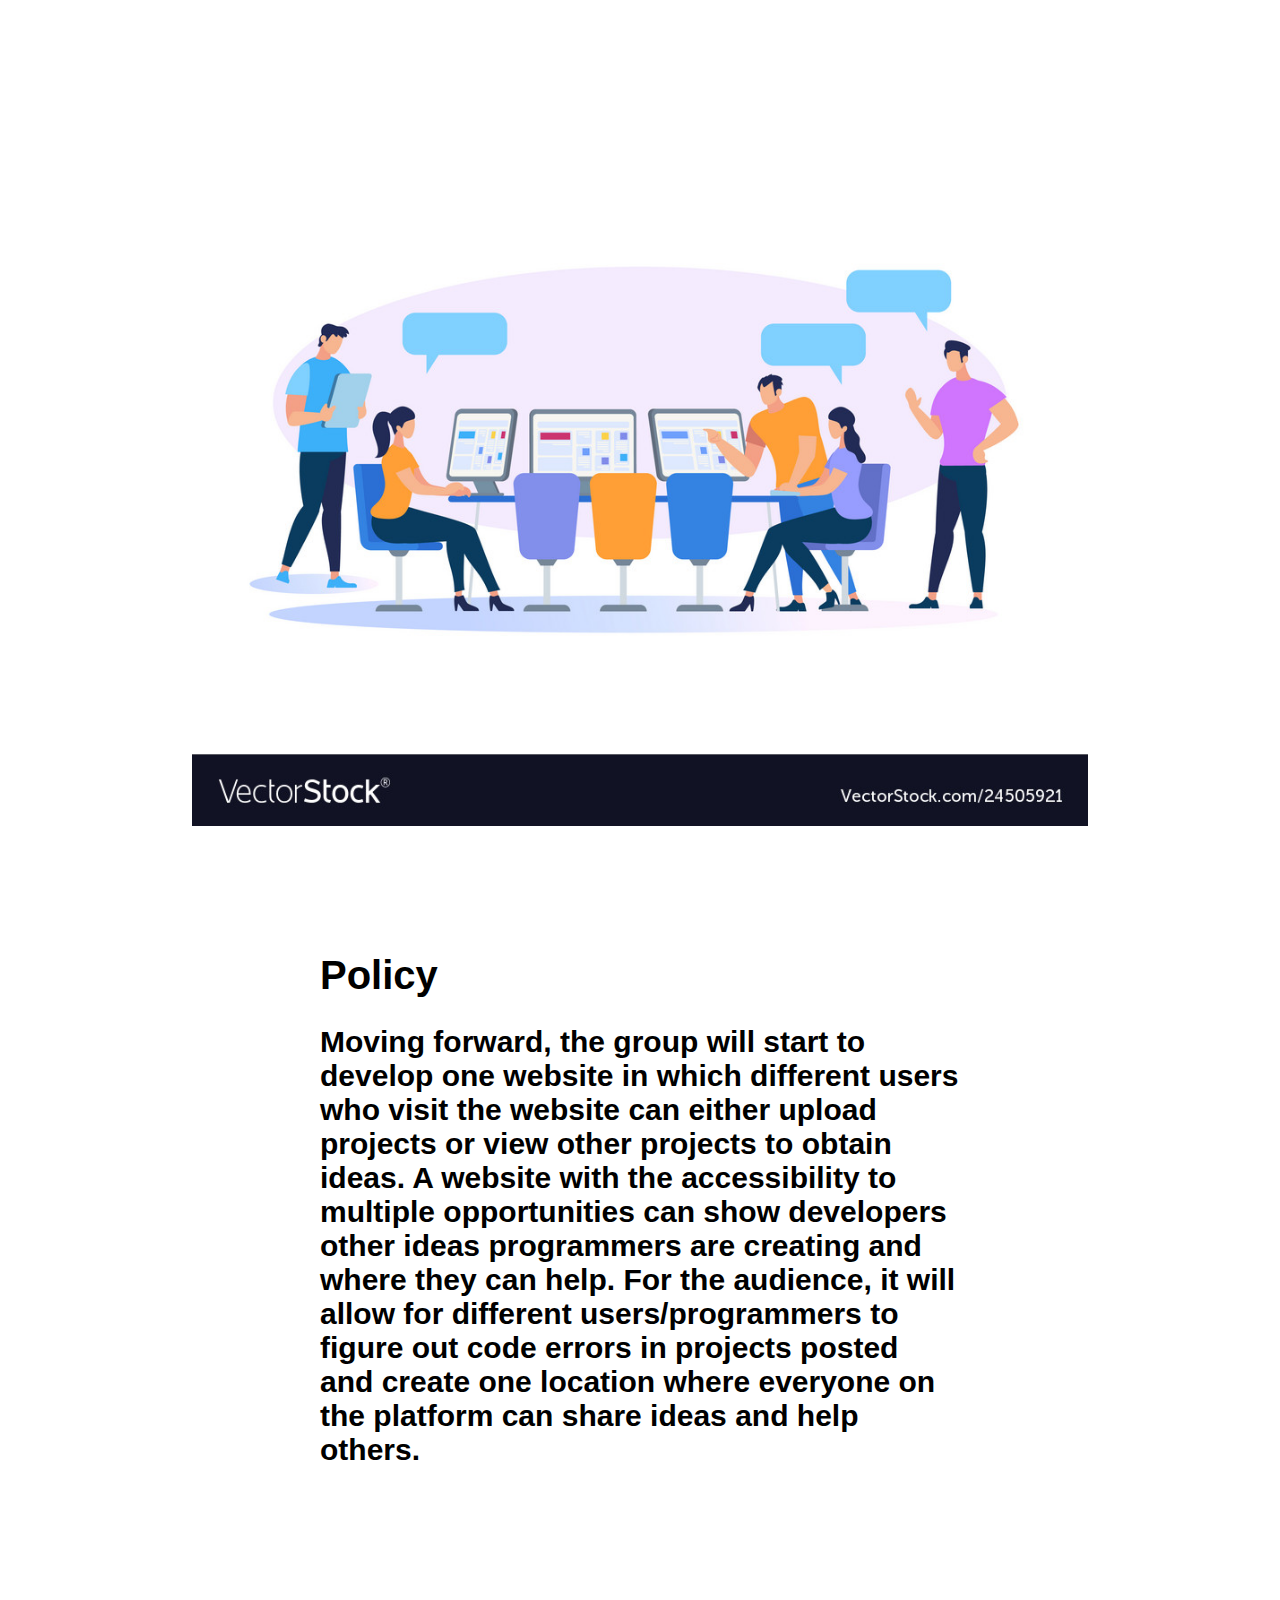
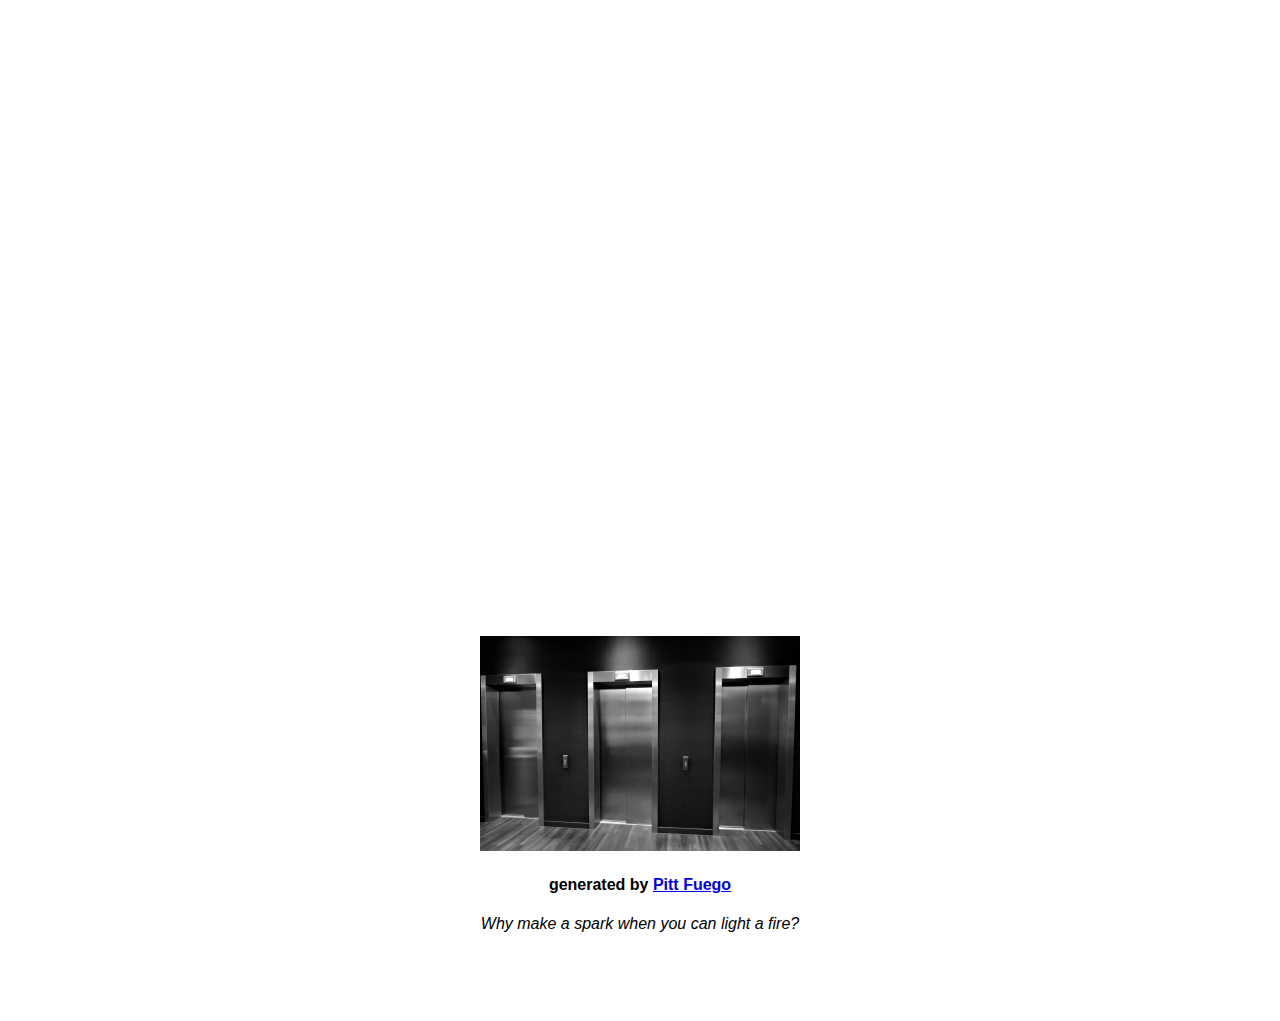
==== commit 6a7cd5f6: "Update index.html" ====
--- a/index.html
+++ b/index.html
@@ -82,7 +82,7 @@
 
 <div class="textblock" style="text-align: left">
   <h1>Quality</h1>
-     Solving this problem will allow the creation of many more incredible projects. There are many people who have incredible ideas and concepts, but may not have all the necessary skills to make them a reality. CollabQuest will allow anyone that has a project idea to find other passionate people to work with, and it will allow people to find projects they're interested in to apply their skills. The cost of solving this problem is minimal, but not solving it potentially leads to incredible ideas not being fully realized and created.
+     <h2>Solving this problem will allow the creation of many more incredible projects. There are many people who have incredible ideas and concepts, but may not have all the necessary skills to make them a reality. CollabQuest will allow anyone that has a project idea to find other passionate people to work with, and it will allow people to find projects they're interested in to apply their skills. The cost of solving this problem is minimal, but not solving it potentially leads to incredible ideas not being fully realized and created.</h2>
     </div>
    
     
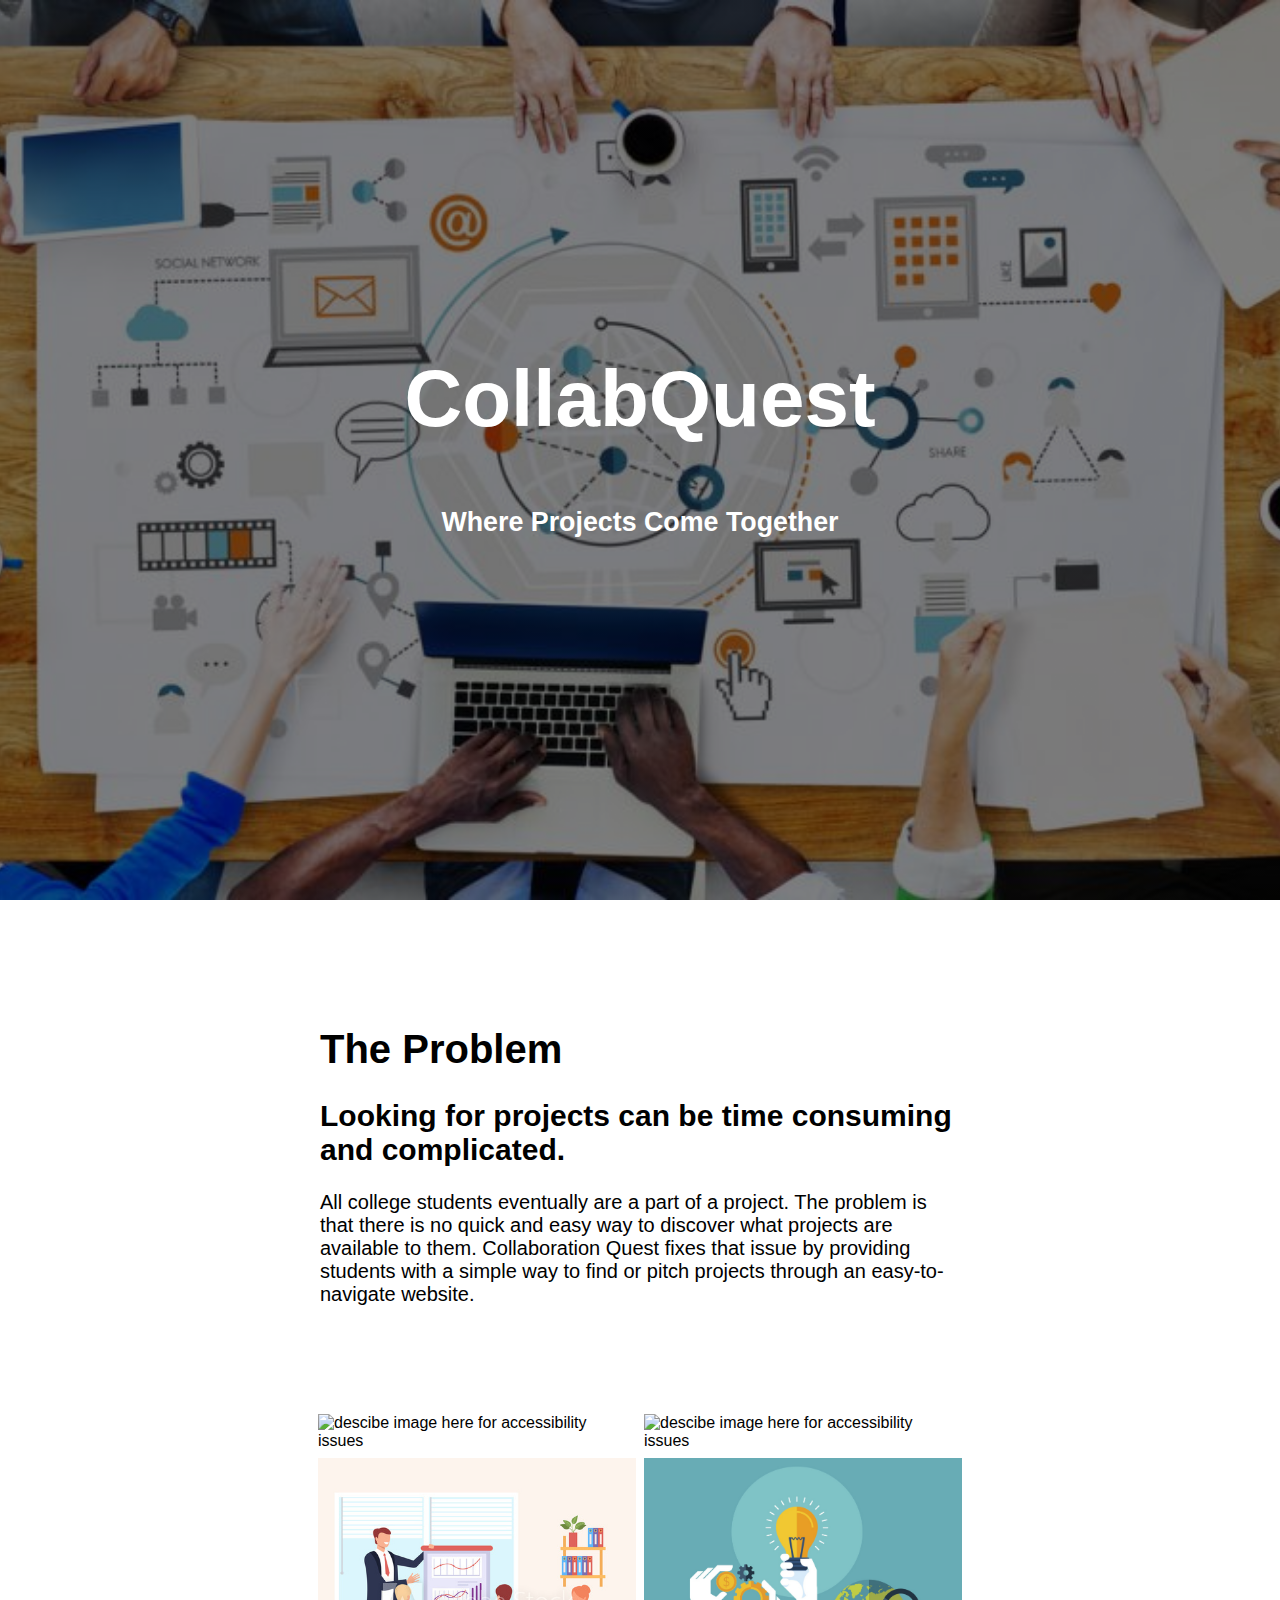
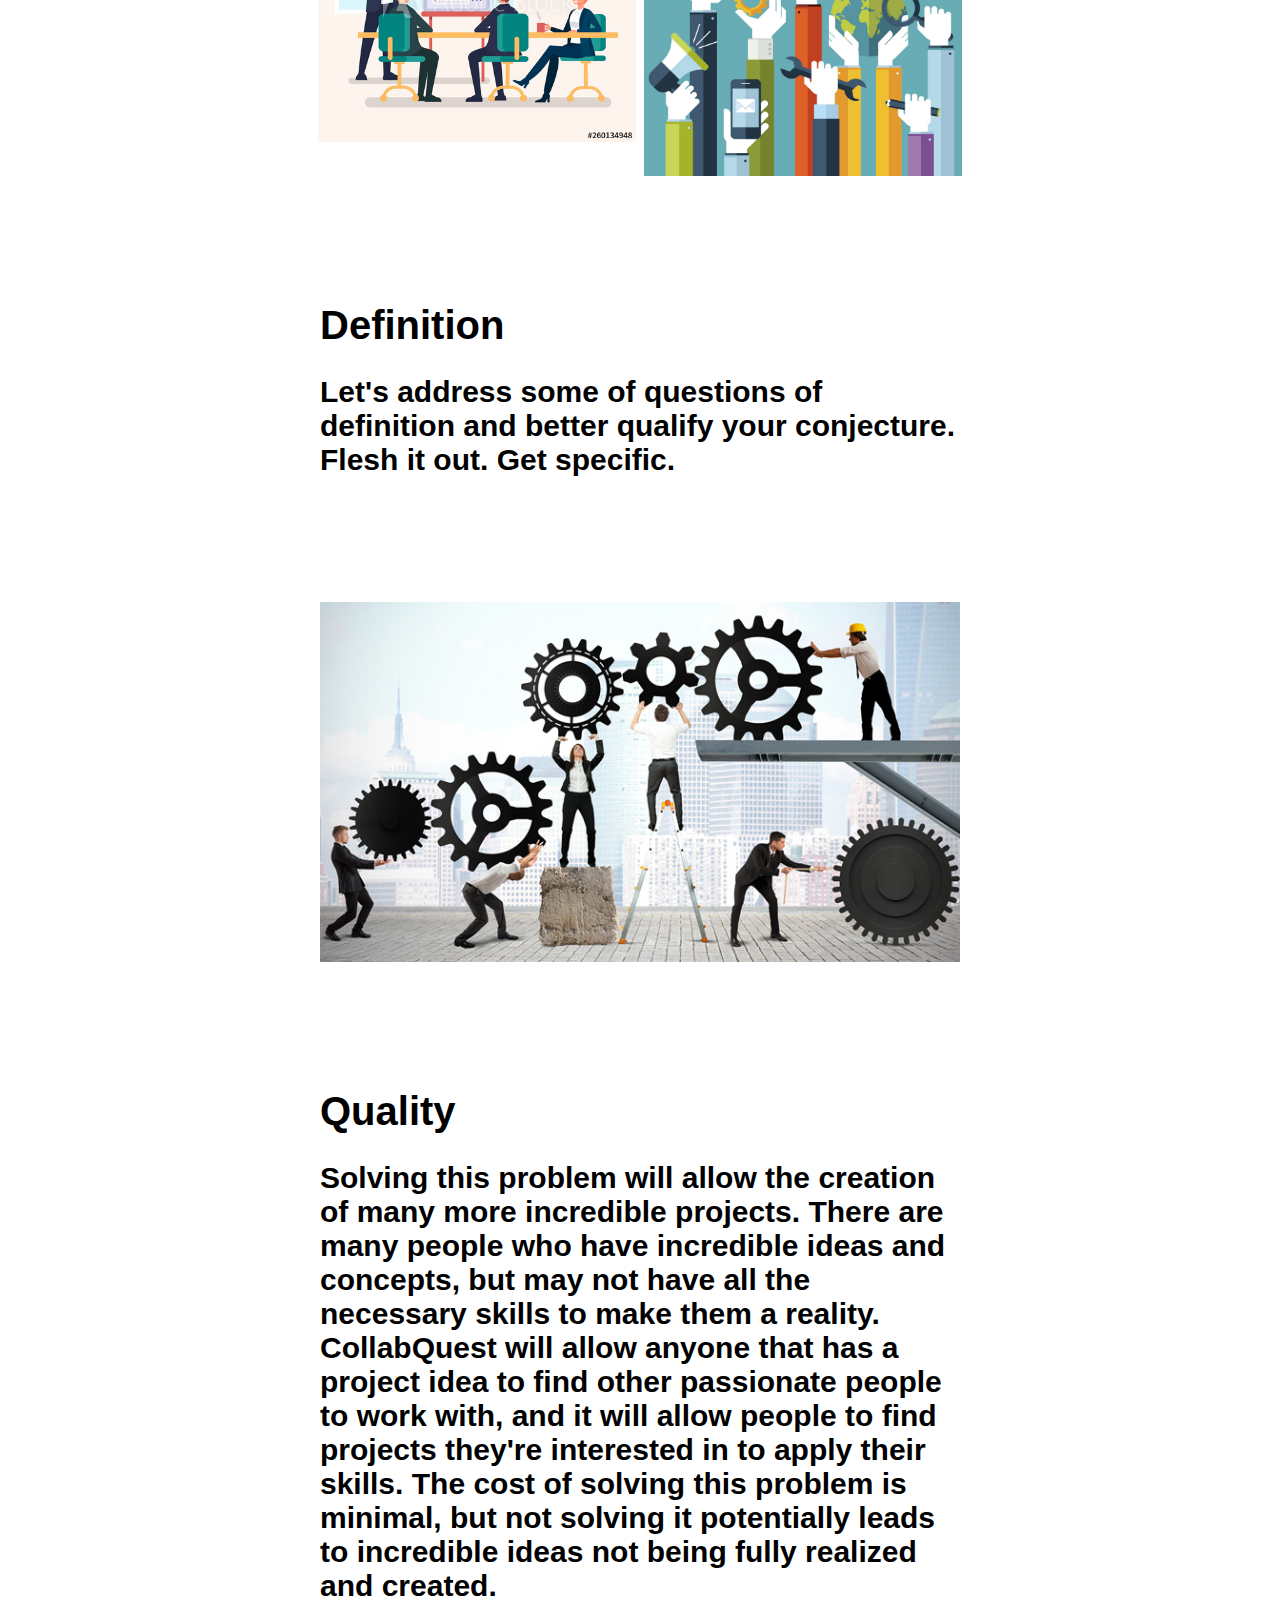
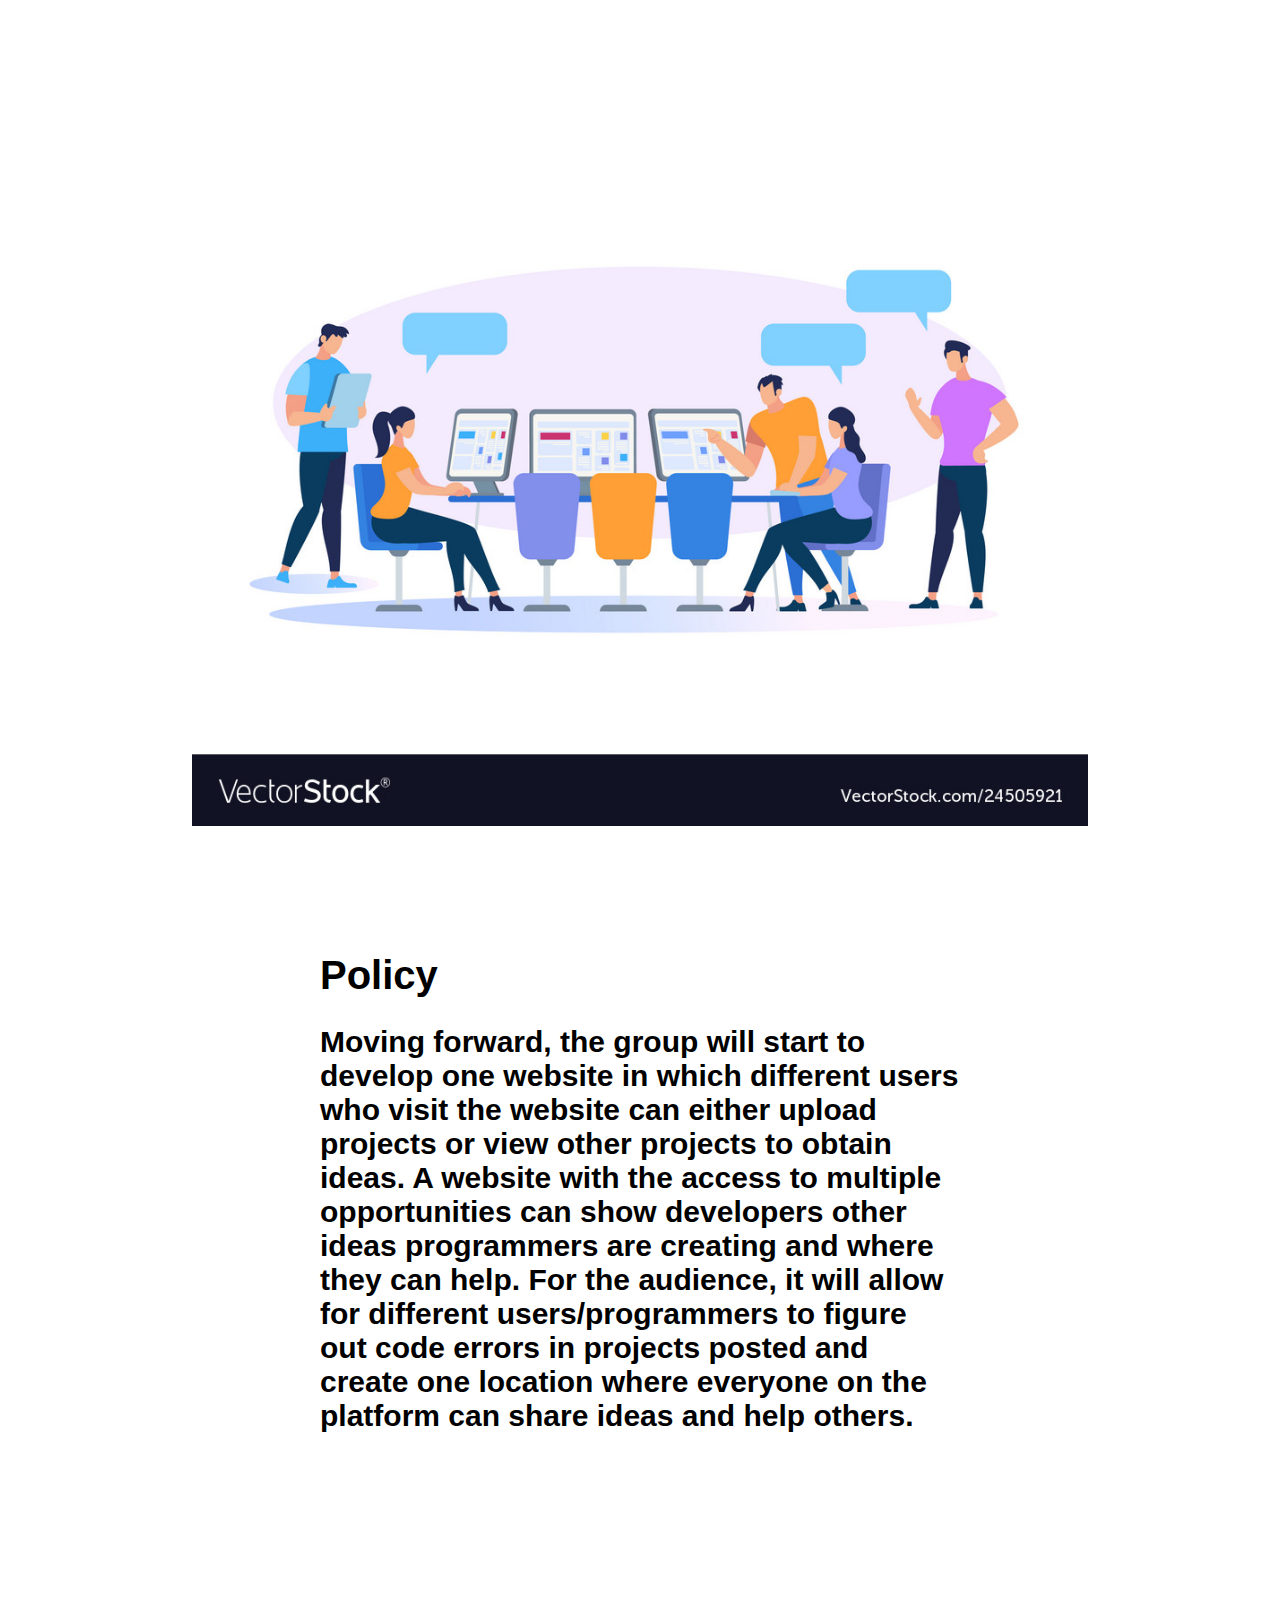
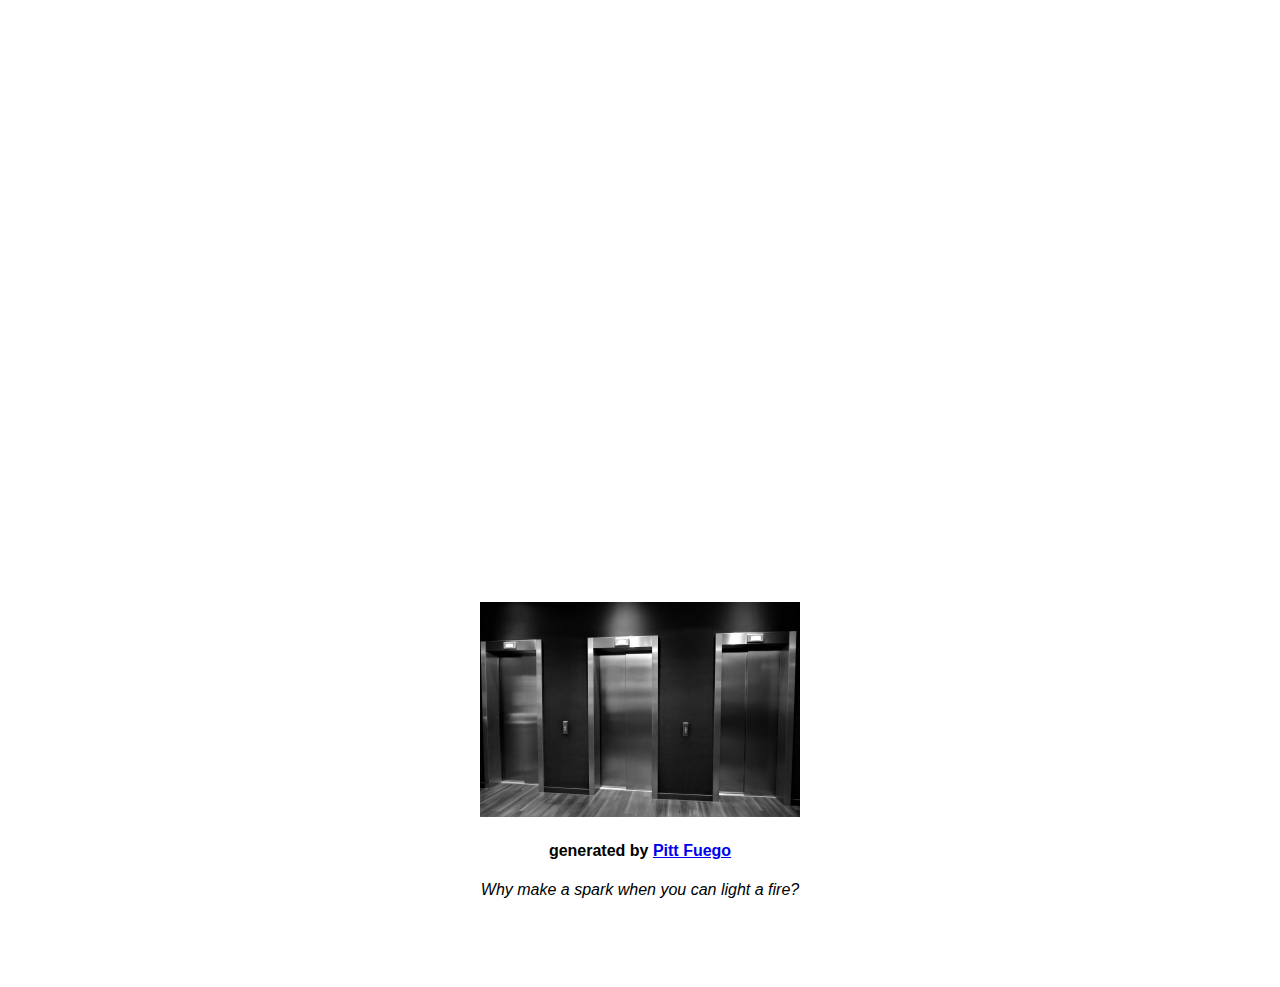
==== commit 314300bd: "Update index.html" ====
--- a/index.html
+++ b/index.html
@@ -96,7 +96,7 @@
 <div class="textblock" style="text-align: left">
   <h1>Policy</h1>
     
-    <h2>Moving forward, the group will start to develop one website in which different users who visit the website can either upload projects or view other projects to obtain ideas. A website with the accessibility to multiple opportunities can show developers other ideas programmers are creating and where they can help. For the audience, it will allow for different users/programmers to figure out code errors in projects posted and create one location where everyone on the platform can share ideas and help others.</h2>
+    <h2>Moving forward, the group will start to develop one website in which different users who visit the website can either upload projects or view other projects to obtain ideas. A website with the access to multiple opportunities can show developers other ideas programmers are creating and where they can help. For the audience, it will allow for different users/programmers to figure out code errors in projects posted and create one location where everyone on the platform can share ideas and help others.</h2>
     </div>
   
     
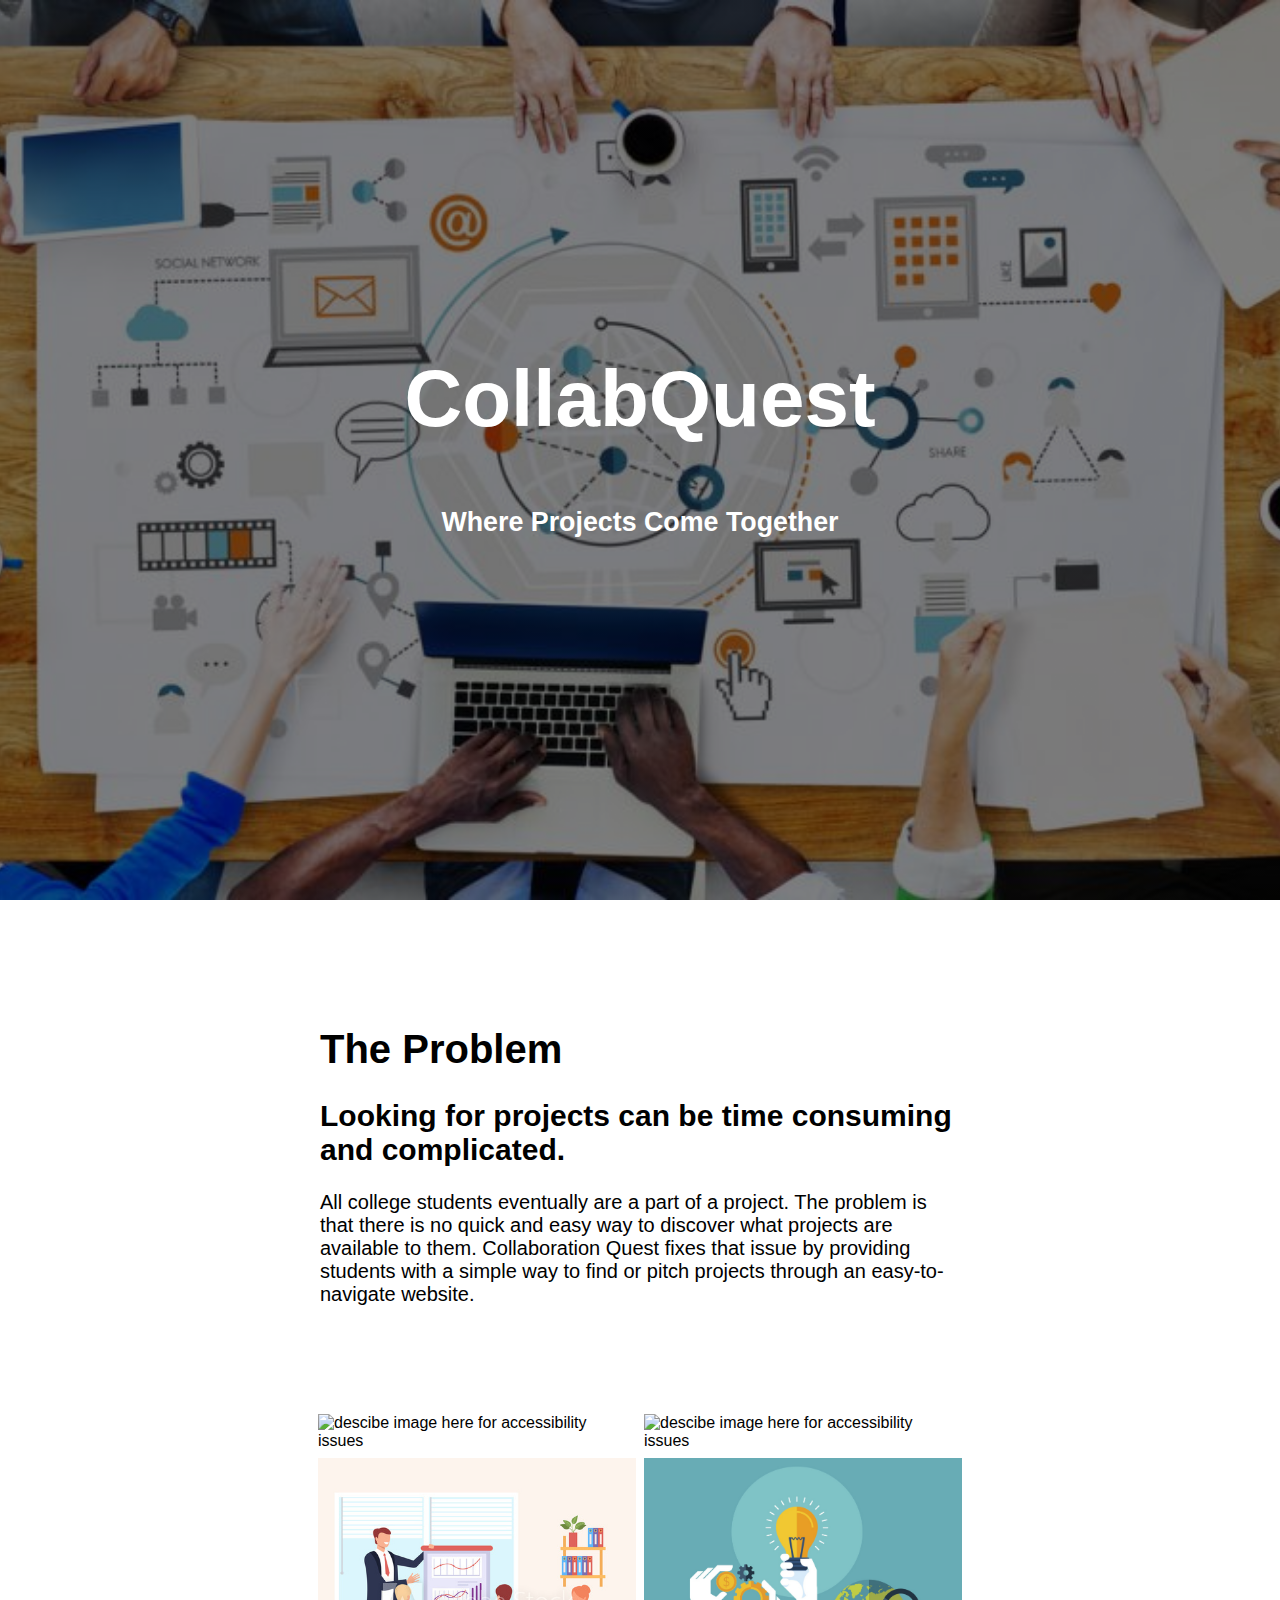
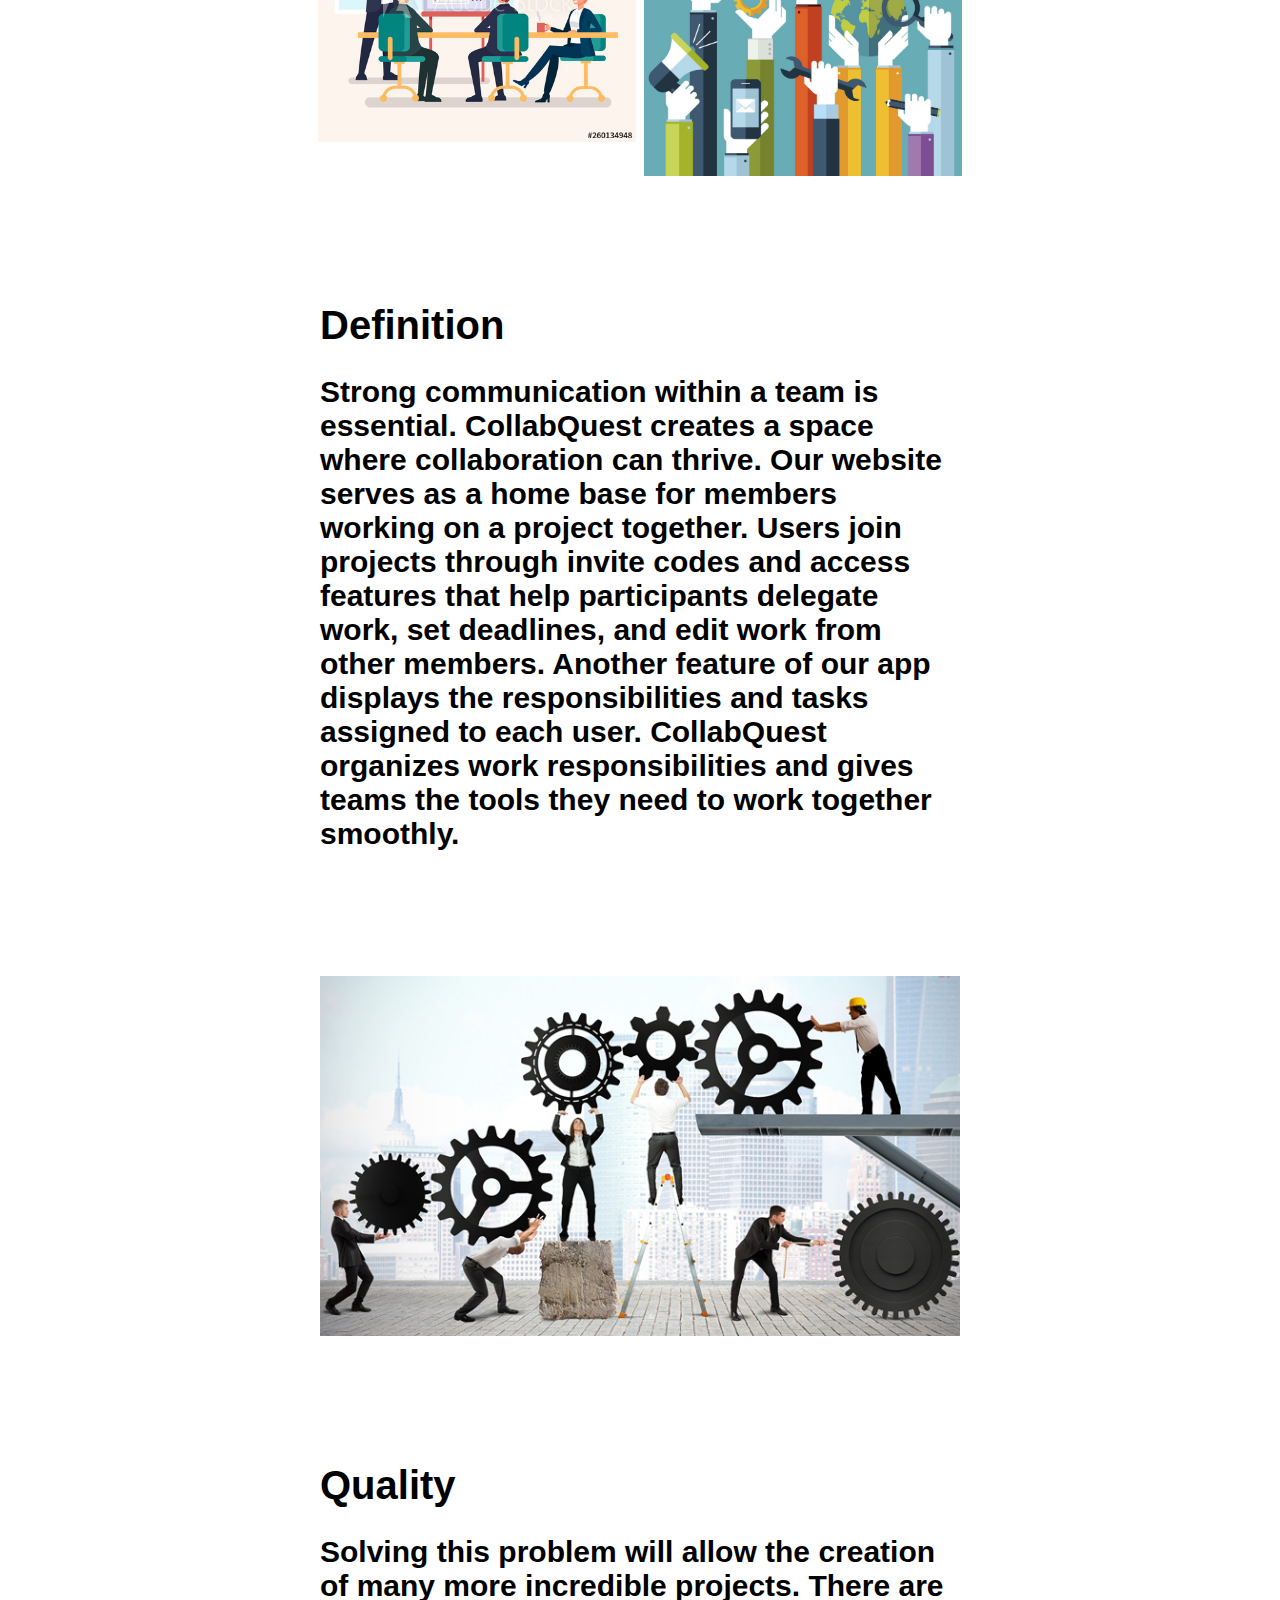
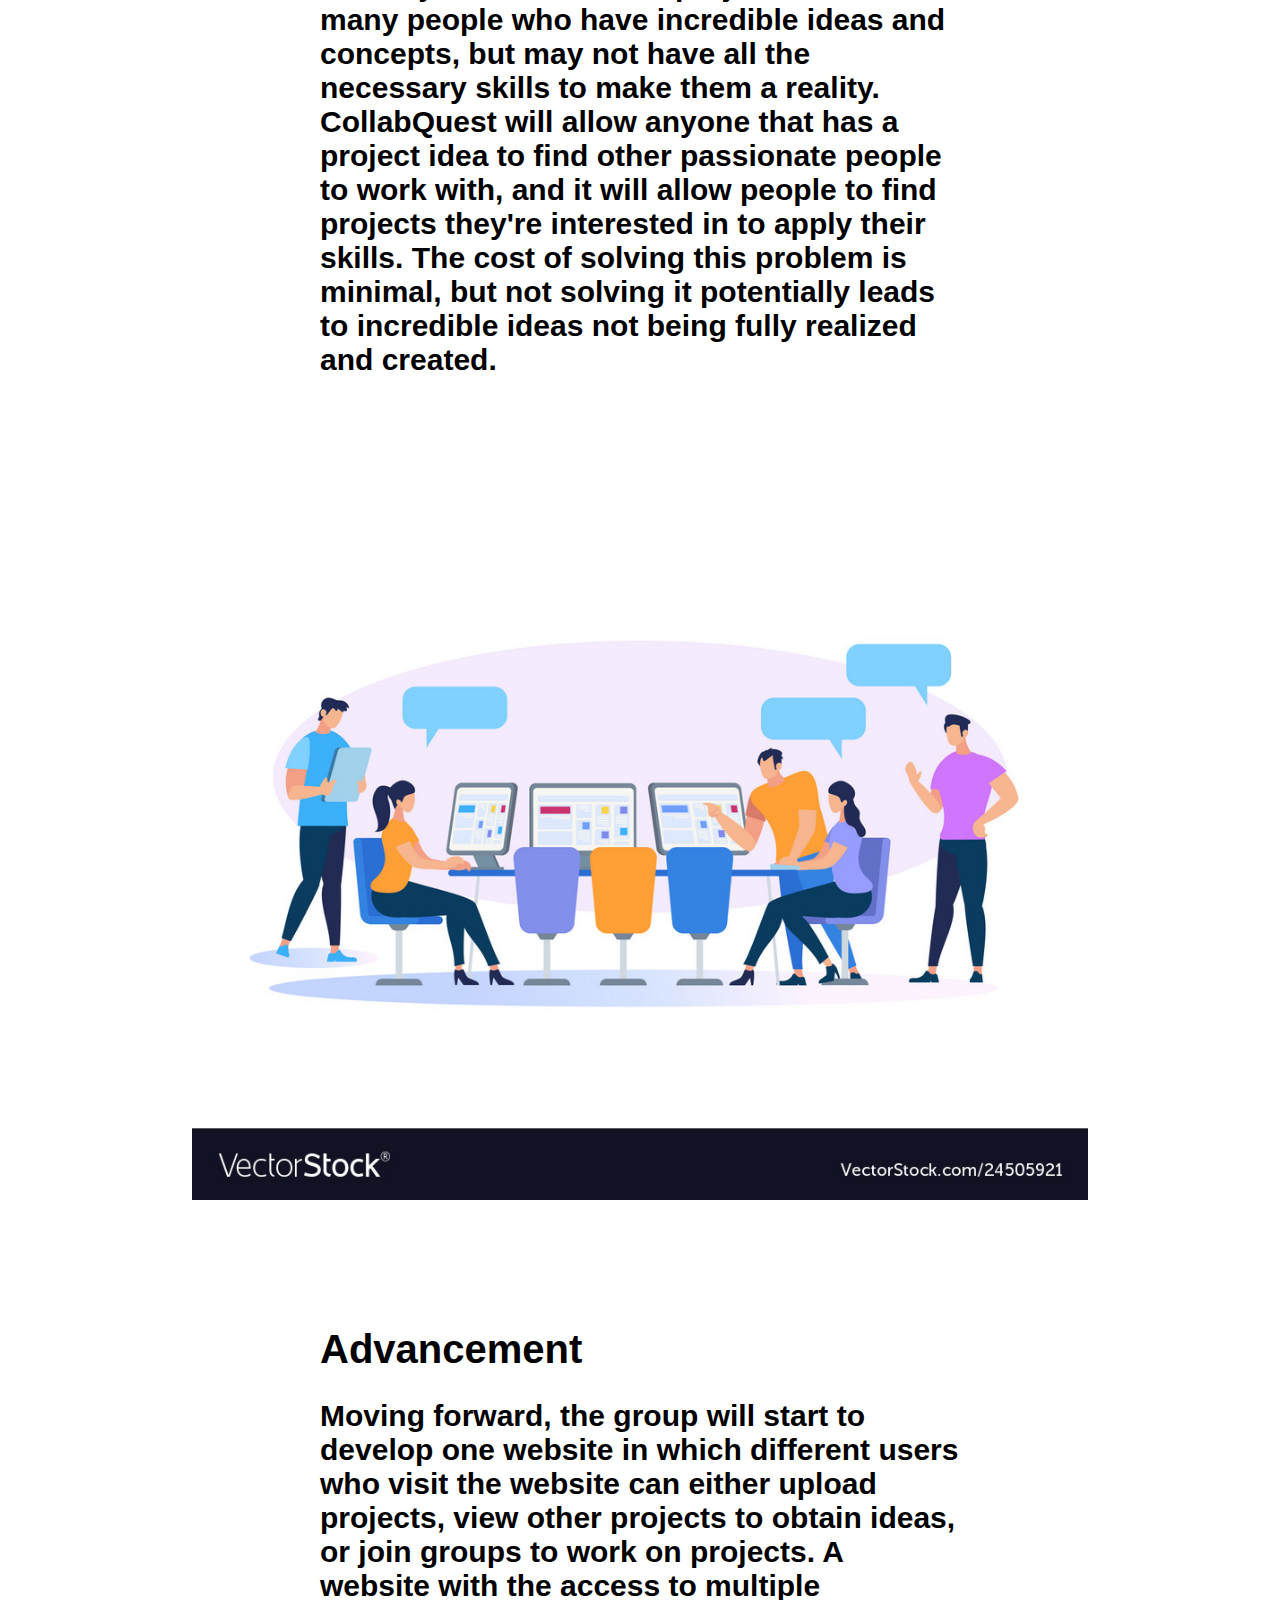
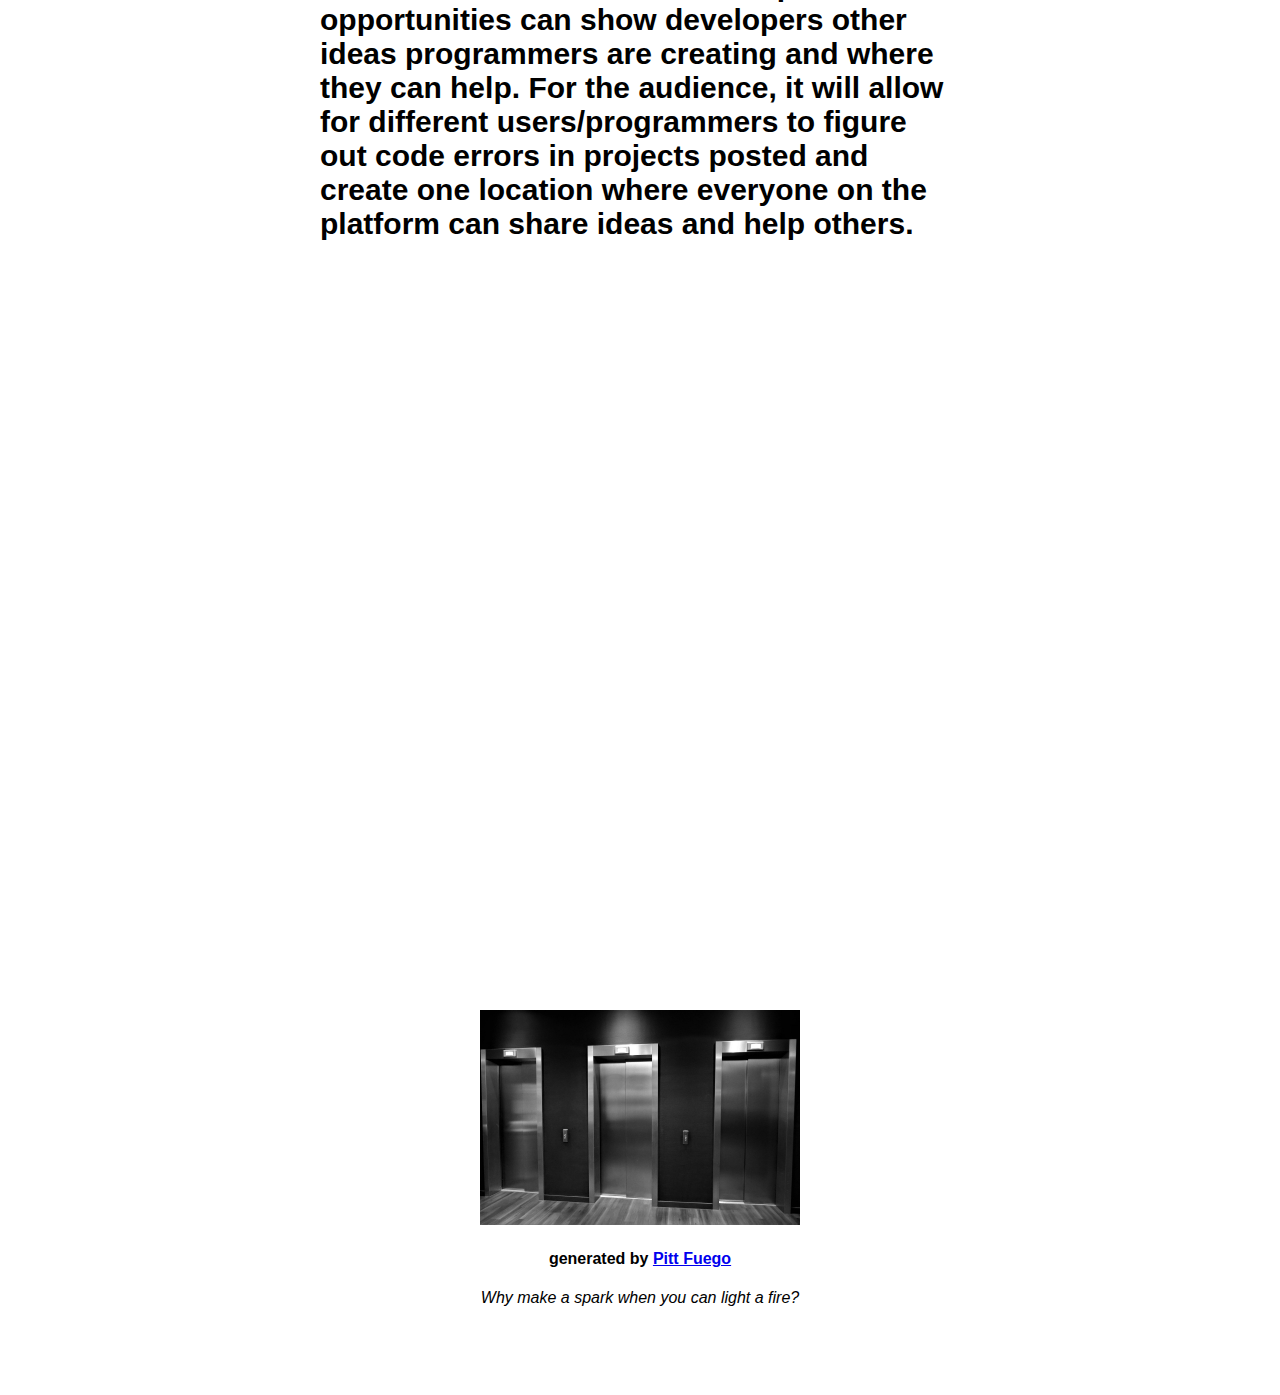
==== commit dd73cb49: "Update index.html" ====
--- a/index.html
+++ b/index.html
@@ -65,7 +65,9 @@
 <div class="textblock" style="text-align: left">
     <h1>Definition</h1>
 
-    <h2>Let's address some of questions of definition and better qualify your conjecture. Flesh it out. Get specific. 
+    <h2>Strong communication within a team is essential. CollabQuest creates a space where collaboration can thrive. Our website serves as a home base for
+        members working on a project together. Users join projects through invite codes and access features that help participants delegate work, set deadlines, and edit work from other members. Another feature of our app displays the responsibilities and tasks assigned to each user. CollabQuest organizes work responsibilities and gives teams the tools they need to work together smoothly. 
+ 
 
     </h2>
     </div>
@@ -94,9 +96,9 @@
     
     
 <div class="textblock" style="text-align: left">
-  <h1>Policy</h1>
-    
-    <h2>Moving forward, the group will start to develop one website in which different users who visit the website can either upload projects or view other projects to obtain ideas. A website with the access to multiple opportunities can show developers other ideas programmers are creating and where they can help. For the audience, it will allow for different users/programmers to figure out code errors in projects posted and create one location where everyone on the platform can share ideas and help others.</h2>
+  <h1>Advancement</h1>
+    
+    <h2>Moving forward, the group will start to develop one website in which different users who visit the website can either upload projects, view other projects to obtain ideas, or join groups to work on projects. A website with the access to multiple opportunities can show developers other ideas programmers are creating and where they can help. For the audience, it will allow for different users/programmers to figure out code errors in projects posted and create one location where everyone on the platform can share ideas and help others.</h2>
     </div>
   
     
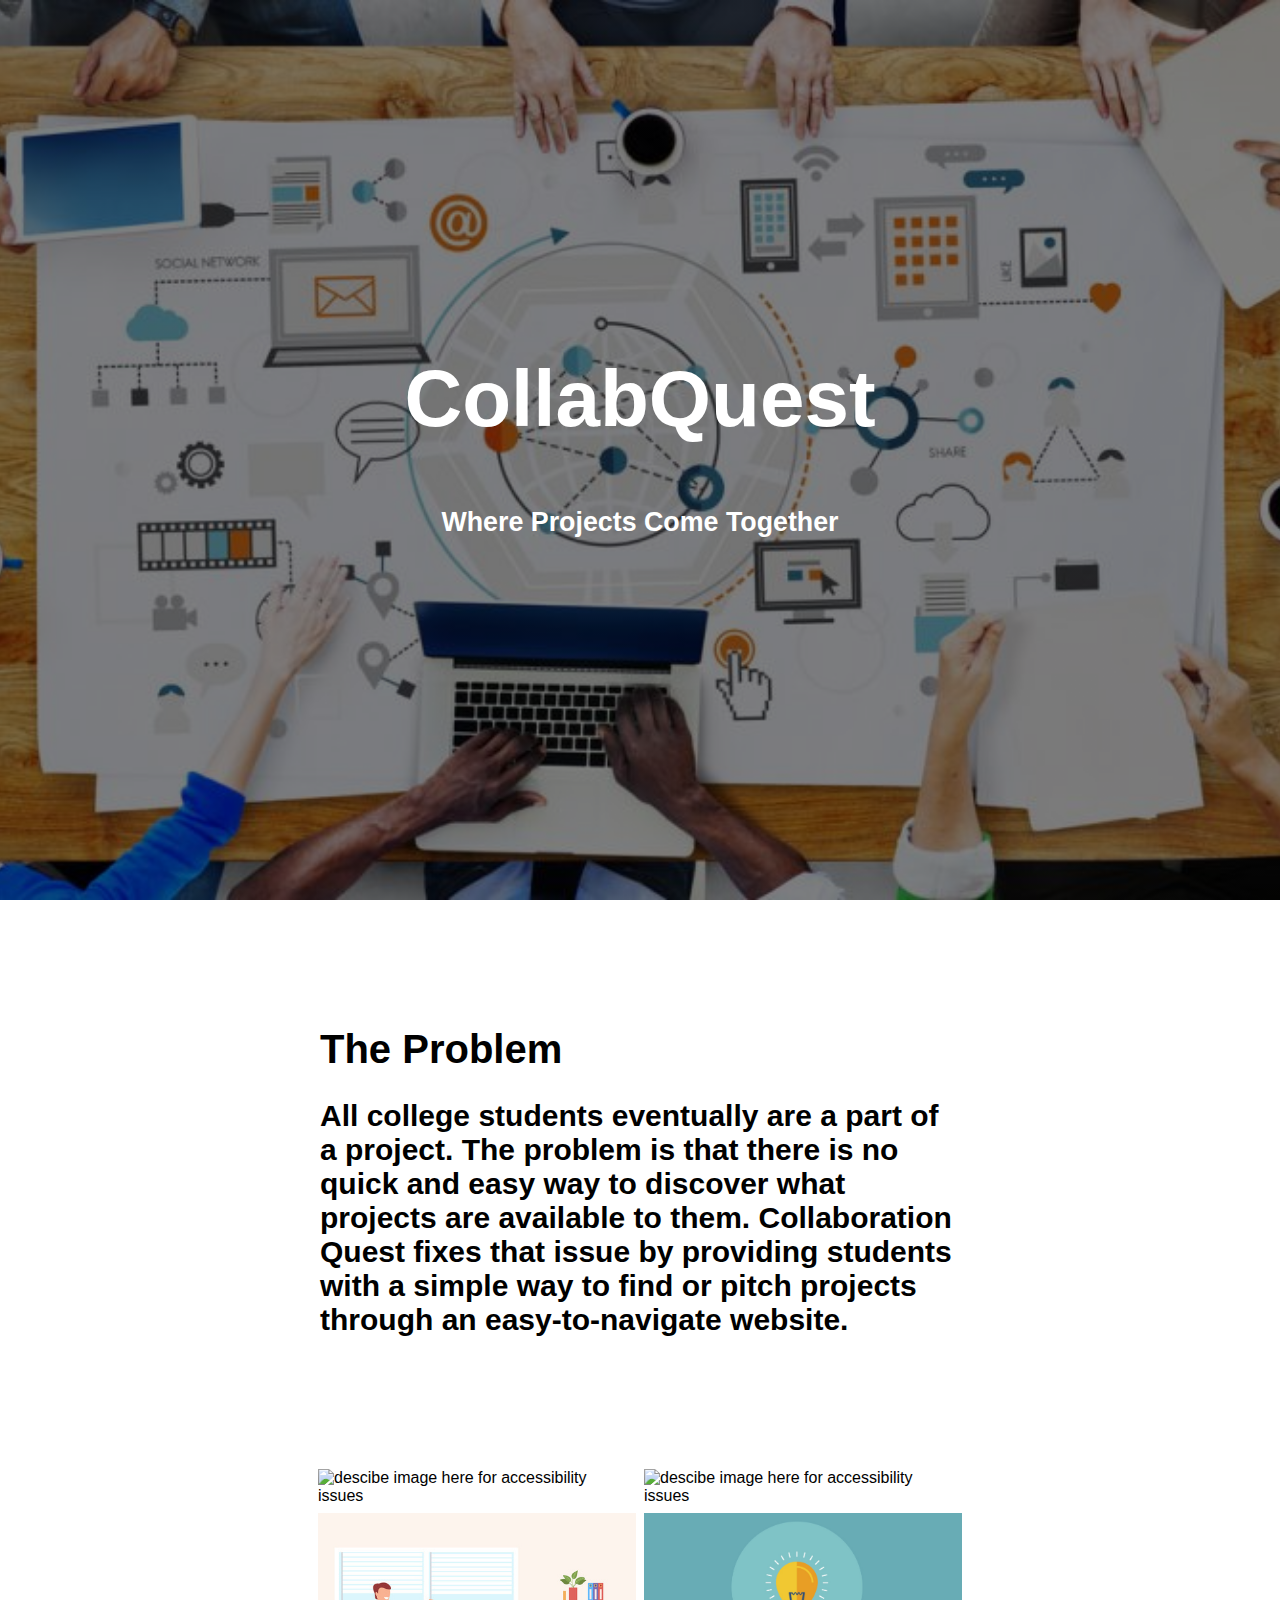
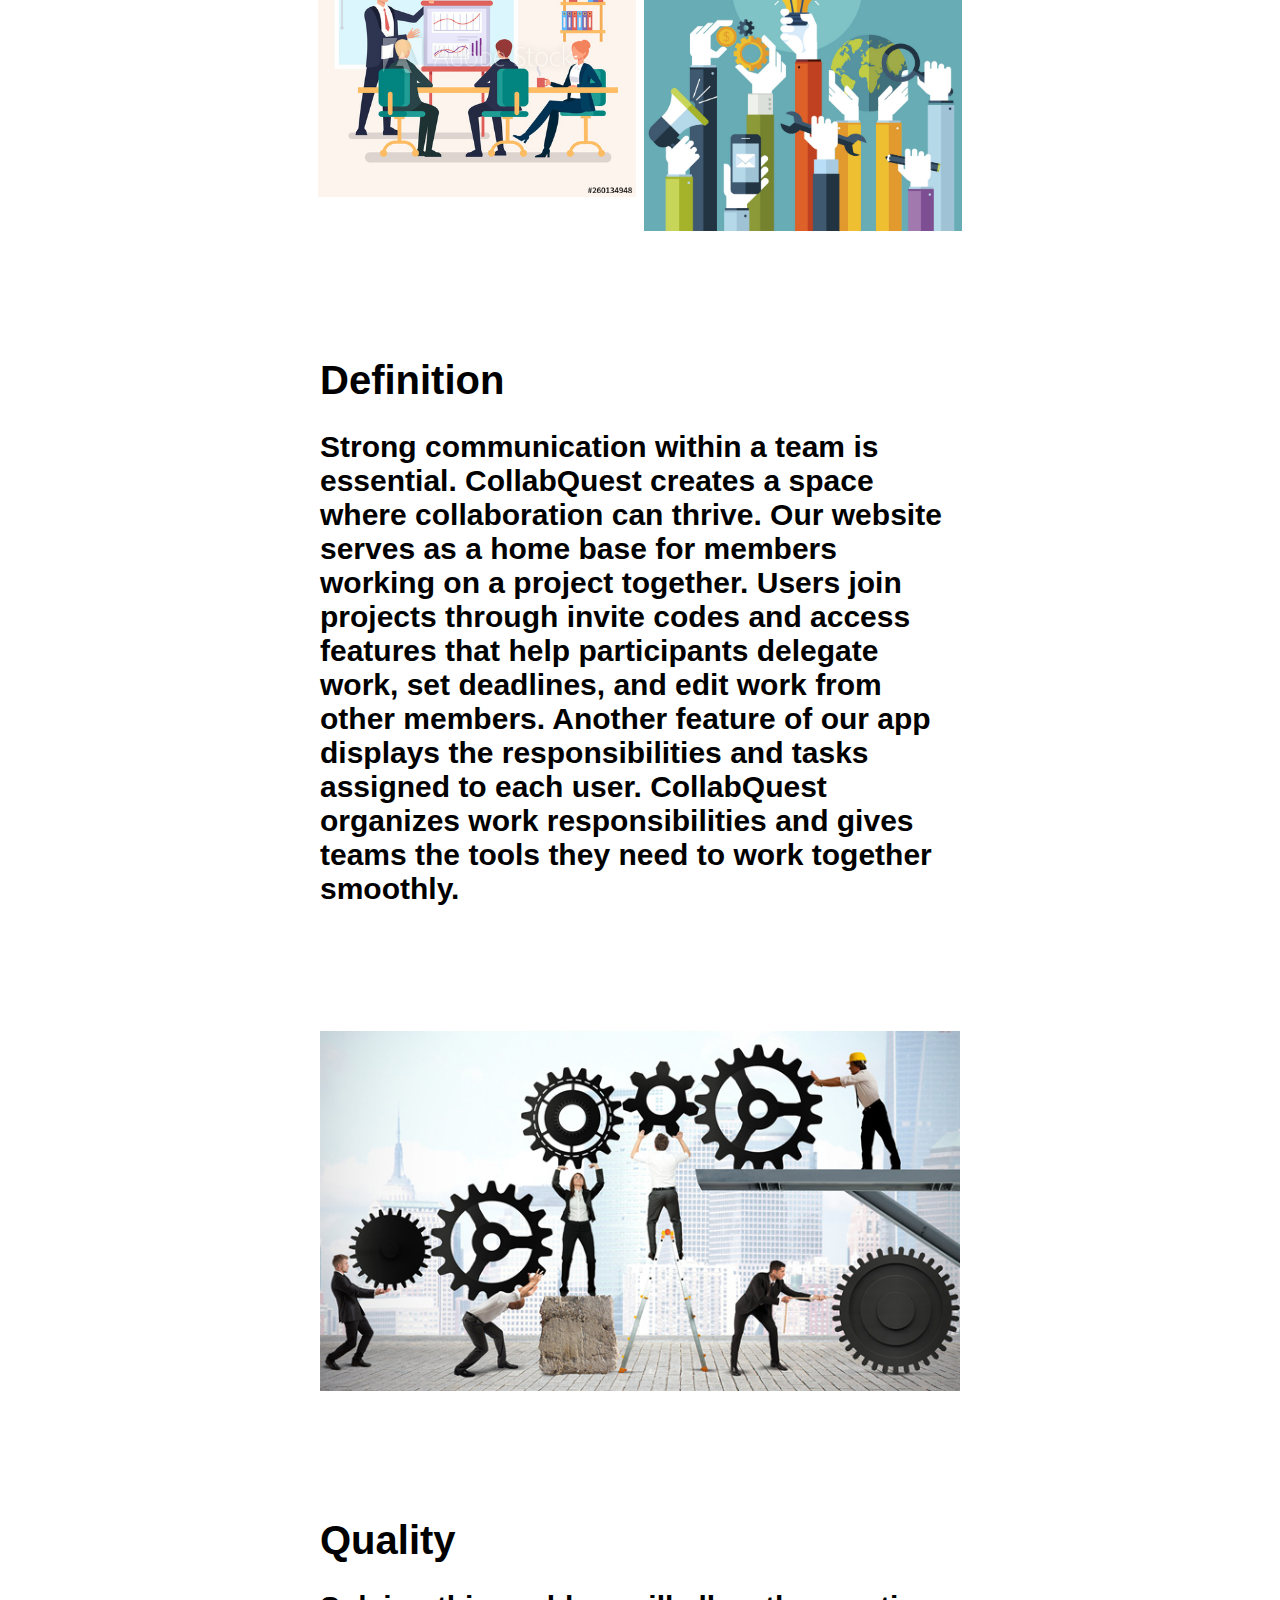
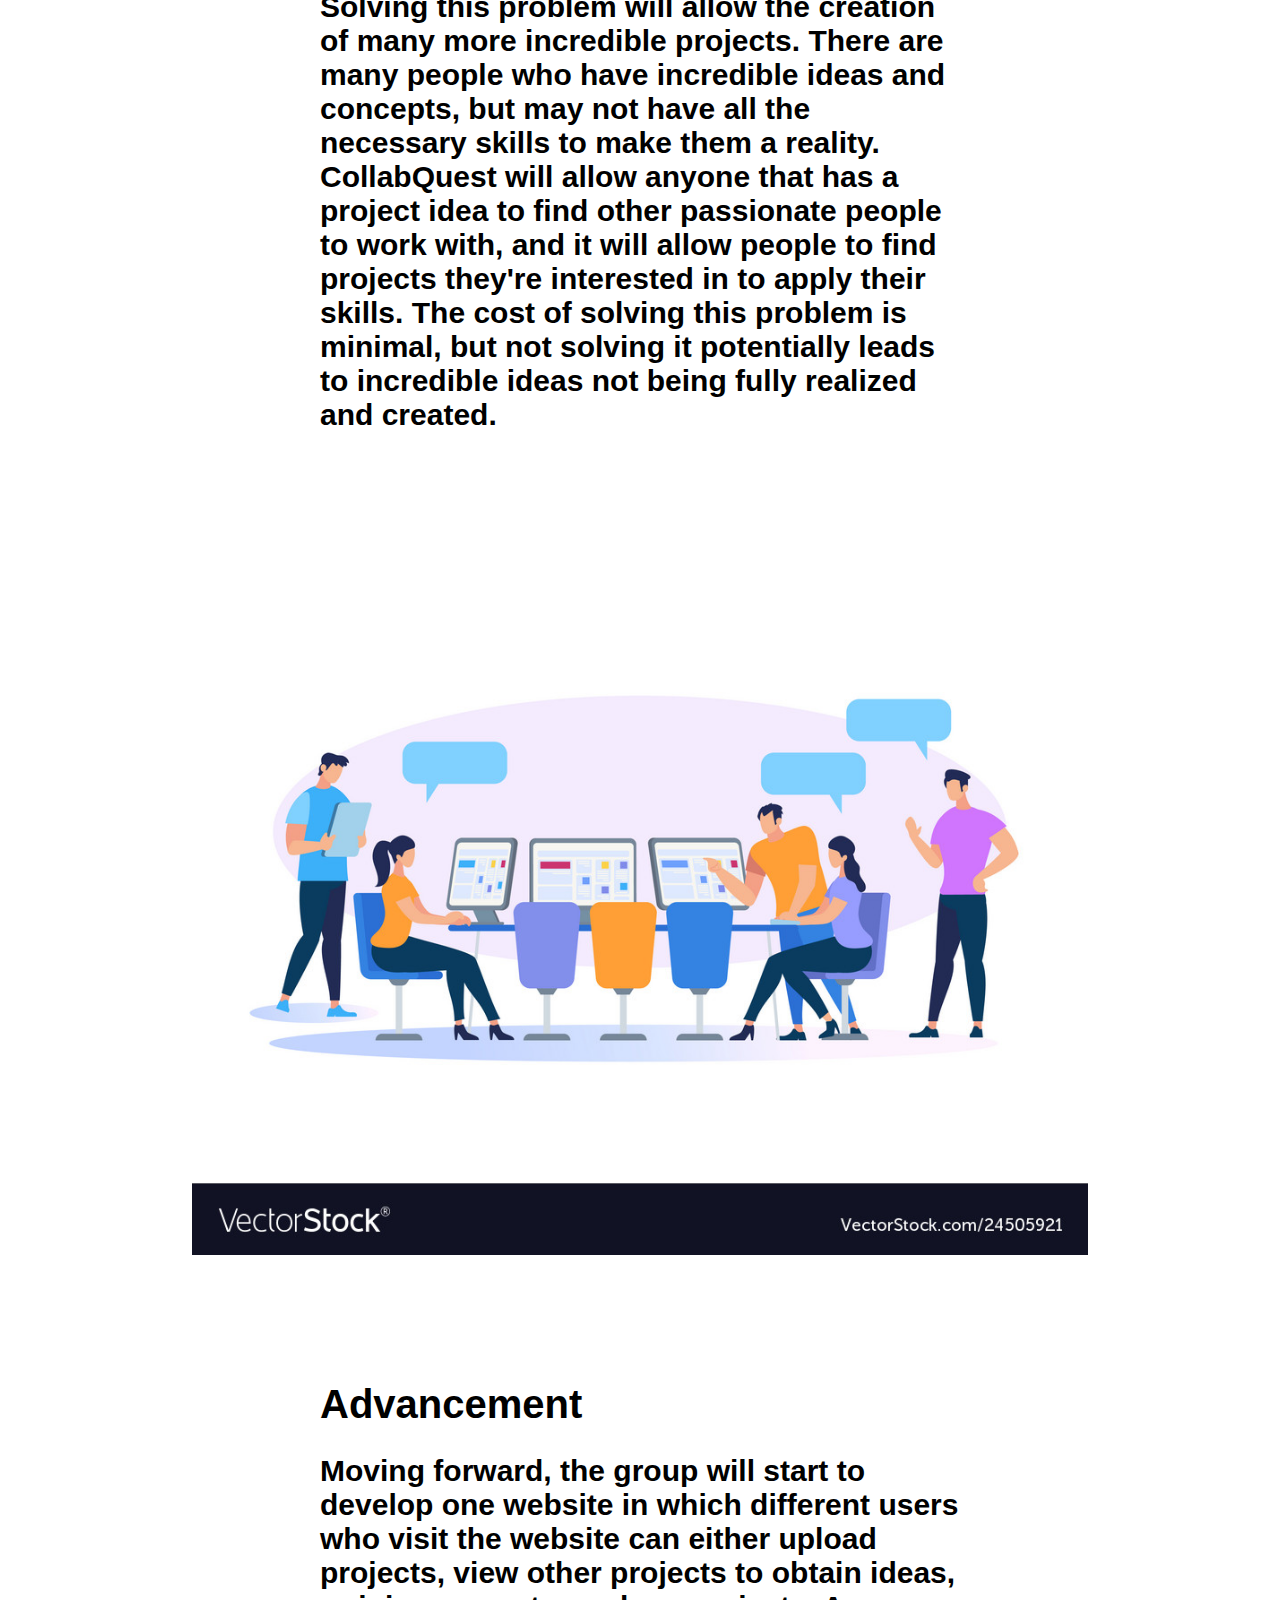
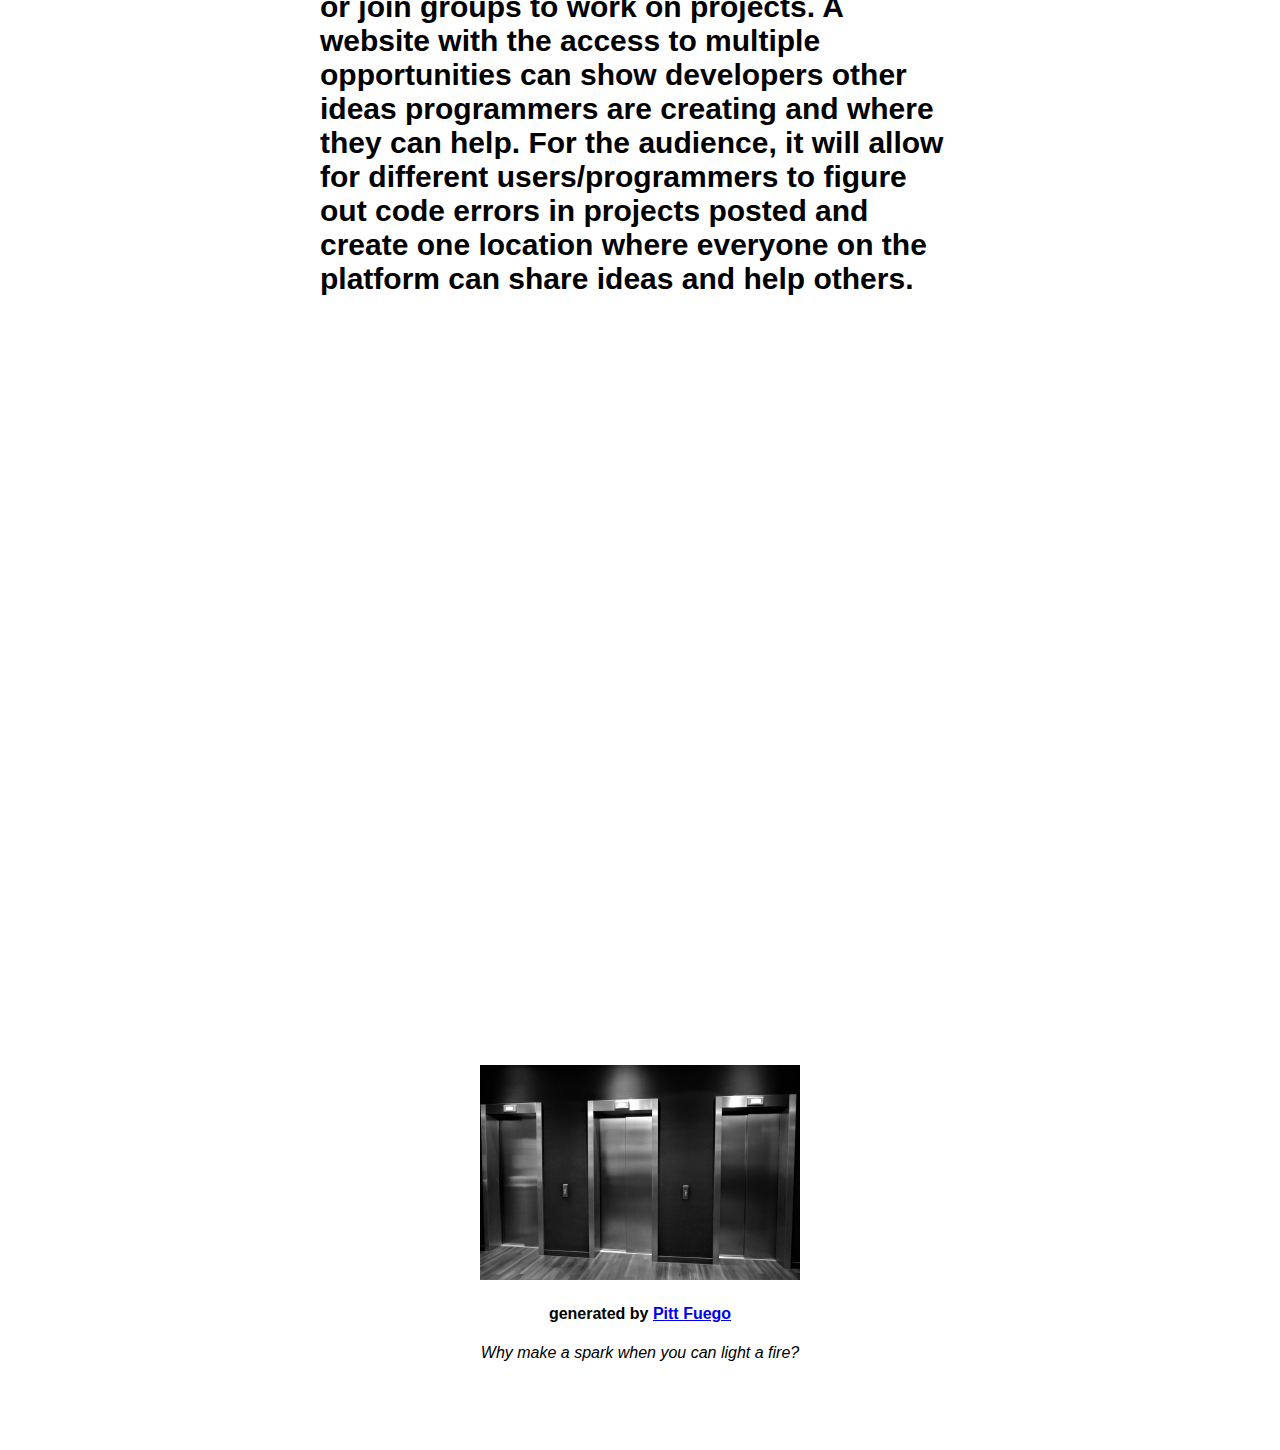
==== commit 92c308ee: "Merge pull request #5 from Resourceful-Bat/patch-1" ====
--- a/index.html
+++ b/index.html
@@ -40,8 +40,7 @@
     
 <div class="textblock" style="text-align: left">
   <h1>The Problem</h1>
-    <h2>Looking for projects can be time consuming and complicated.</h2>
-    All college students eventually are a part of a project. The problem is that there is no quick and easy way to discover what projects are available to them. Collaboration Quest fixes that issue by providing
+    <h2>All college students eventually are a part of a project. The problem is that there is no quick and easy way to discover what projects are available to them. Collaboration Quest fixes that issue by providing
     students with a simple way to find or pitch projects through an easy-to-navigate website.</h2>
     </div>
     
